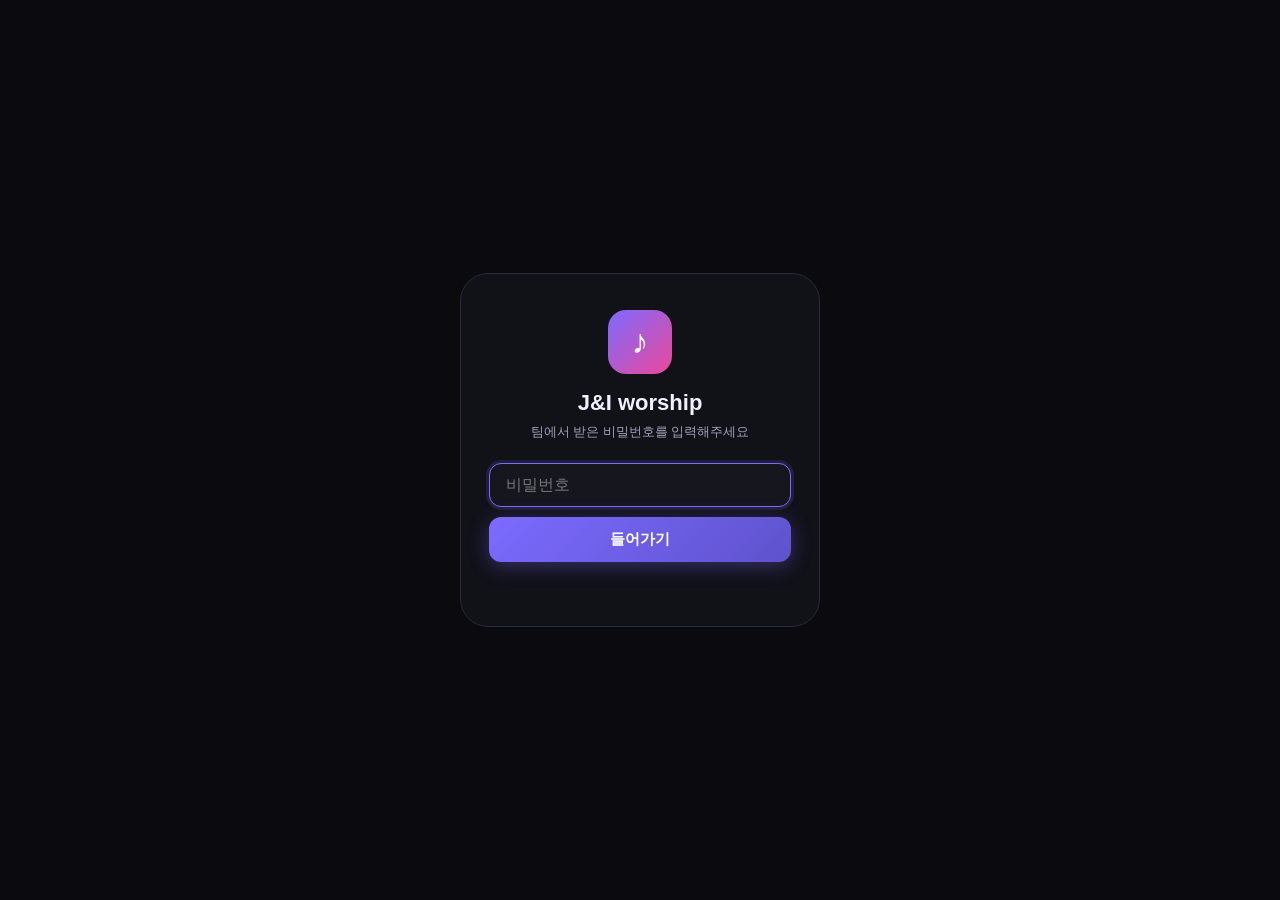
==== docs/login.html @ 2ac0e93d "콘티 확인: 아이패드는 2칸이 기본, 한 줄씩은 악보 그림 없이 🖼 악보 보기 → 창 Co-Authored-By: Claude Opus 5.5 <noreply@anthropic.c" ====
<!DOCTYPE html>
<html lang="ko">
<head>
  <meta charset="UTF-8" />
  <meta name="viewport" content="width=device-width, initial-scale=1.0, viewport-fit=cover" />
  <title>로그인 — J&amp;I worship</title>
  <!-- PWA -->
  <link rel="manifest" href="manifest.webmanifest" />
  <meta name="theme-color" content="#0a0a0f" />
  <script>try{if(localStorage.getItem('jandi.theme')==='light'){document.documentElement.dataset.theme='light';document.querySelector('meta[name=theme-color]')?.setAttribute('content','#ffffff')}}catch(e){}</script>
  <meta name="apple-mobile-web-app-capable" content="yes" />
  <meta name="mobile-web-app-capable" content="yes" />
  <meta name="apple-mobile-web-app-status-bar-style" content="black" />
  <meta name="apple-mobile-web-app-title" content="J&amp;I worship" />
  <meta name="application-name" content="J&amp;I worship" />
  <link rel="apple-touch-icon" href="icons/apple-touch-icon.png?v=2" />
  <link rel="icon" type="image/png" href="icons/icon-192.png?v=2" />
  <link rel="stylesheet" href="css/style.css?v=37" />
</head>
<body class="login-page">
  <main class="login-box">
    <div class="login-logo">♪</div>
    <h1 class="login-title">J&amp;I worship</h1>
    <p class="login-sub" id="loginSub">팀에서 받은 비밀번호를 입력해주세요</p>
    <form id="loginForm" class="login-form" autocomplete="on">
      <input type="text" name="username" value="scoreshift" autocomplete="username" hidden />
      <input type="password" id="loginPassword" class="lib-search-input login-input" placeholder="비밀번호"
             autocomplete="current-password" required autofocus />
      <button type="submit" class="btn-primary login-btn" id="loginBtn">들어가기</button>
      <p class="login-error" id="loginError" role="alert"></p>
    </form>
  </main>

  <script>
    const params = new URLSearchParams(location.search);
    const next = params.get('next') || 'index.html';
    // 같은 사이트 안의 경로로만 돌아간다 (외부 주소로 튕기는 것 방지)
    const safeNext = /^\/(?!\/)/.test(next) || /^[\w.-]+\.html/.test(next) ? next : 'index.html';
    if (params.get('admin')) {
      document.getElementById('loginSub').textContent = '관리자 비밀번호를 입력하면 업로드·수정·삭제를 할 수 있어요';
    }

    document.getElementById('loginForm').addEventListener('submit', async e => {
      e.preventDefault();
      const btn = document.getElementById('loginBtn');
      const err = document.getElementById('loginError');
      err.textContent = '';
      btn.disabled = true;
      try {
        const res = await fetch('/api/login', {
          method: 'POST',
          headers: { 'Content-Type': 'application/json' },
          body: JSON.stringify({ password: document.getElementById('loginPassword').value }),
        });
        const data = await res.json().catch(() => ({}));
        if (!res.ok) throw new Error(data.detail || `오류 (${res.status})`);
        // 들어간 화면에서 "OO님 어서 오세요" 한 번 띄우기
        try { sessionStorage.setItem('jandi.welcome', data.name || (data.role === 'admin' ? '관리자' : '팀원')); } catch (e) {}
        location.replace(safeNext);
      } catch (ex) {
        err.textContent = ex.message;
        document.getElementById('loginPassword').select();
      } finally {
        btn.disabled = false;
      }
    });

    if ('serviceWorker' in navigator) navigator.serviceWorker.register('sw.js').catch(() => {});
  </script>
</body>
</html>
---- docs/css/style.css ----
/* ============================================================
   ScoreShift — AI 악보 조 변환기
   Main Stylesheet
   ============================================================ */

/* ── Variables ── */
:root {
  --bg-primary:    #0a0a0f;
  --bg-secondary:  #111118;
  --bg-card:       #16161f;
  --bg-card-hover: #1e1e2a;
  --border:        #2a2a3a;
  --border-light:  #3a3a50;

  --accent:        #7c6bff;
  --accent-light:  #9d8fff;
  --accent-dim:    rgba(124, 107, 255, 0.15);
  --accent-glow:   rgba(124, 107, 255, 0.4);

  --green:         #22c55e;
  --green-dim:     rgba(34, 197, 94, 0.15);
  --pink:          #ec4899;
  --pink-dim:      rgba(236, 72, 153, 0.15);
  --cyan:          #06b6d4;
  --cyan-dim:      rgba(6, 182, 212, 0.15);
  --amber:         #f59e0b;
  --amber-dim:     rgba(245, 158, 11, 0.15);

  --text-primary:  #f0f0ff;
  --text-secondary:#a0a0b8;
  --text-muted:    #606078;

  --radius-sm:     6px;
  --radius-md:     12px;
  --radius-lg:     20px;
  --radius-xl:     28px;

  --shadow-card:   0 4px 24px rgba(0,0,0,0.4);
  --shadow-glow:   0 0 40px rgba(124,107,255,0.2);

  --transition:    0.2s cubic-bezier(0.4, 0, 0.2, 1);
  --transition-slow: 0.4s cubic-bezier(0.4, 0, 0.2, 1);

  --font-main:     'Inter', sans-serif;
  --font-mono:     'JetBrains Mono', monospace;
}

/* ── Reset ── */
*, *::before, *::after { box-sizing: border-box; margin: 0; padding: 0; }
html { scroll-behavior: smooth; }
body {
  font-family: var(--font-main);
  background: var(--bg-primary);
  color: var(--text-primary);
  min-height: 100vh;
  overflow-x: hidden;
}

/* ── Background Particles ── */
.bg-particles {
  position: fixed; inset: 0;
  pointer-events: none; z-index: 0;
  overflow: hidden;
}
.particle {
  position: absolute;
  border-radius: 50%;
  animation: floatParticle linear infinite;
  opacity: 0;
}
@keyframes floatParticle {
  0%   { opacity: 0; transform: translateY(100vh) scale(0); }
  10%  { opacity: 0.6; }
  90%  { opacity: 0.3; }
  100% { opacity: 0; transform: translateY(-10vh) scale(1.5); }
}

/* ── Header ── */
.header {
  position: fixed; top: 0; left: 0; right: 0;
  z-index: 100;
  background: rgba(10, 10, 15, 0.85);
  backdrop-filter: blur(20px);
  border-bottom: 1px solid var(--border);
  height: 64px;
}
.header-inner {
  max-width: 1200px; margin: 0 auto;
  padding: 0 24px;
  height: 100%;
  display: flex; align-items: center; gap: 32px;
}
.logo {
  display: flex; align-items: center; gap: 8px;
  flex-shrink: 0;
}
.logo-icon {
  font-size: 22px;
  filter: drop-shadow(0 0 8px var(--accent));
}
.logo-text {
  font-size: 18px; font-weight: 700;
  background: linear-gradient(135deg, var(--accent-light), var(--pink));
  -webkit-background-clip: text; background-clip: text;
  -webkit-text-fill-color: transparent;
}
.logo-badge {
  font-size: 10px; font-weight: 700; letter-spacing: 0.08em;
  background: var(--accent);
  color: #fff;
  padding: 2px 7px;
  border-radius: 20px;
  vertical-align: middle;
}
.nav {
  display: flex; align-items: center; gap: 4px;
  margin-left: auto;
}
.nav-link {
  color: var(--text-secondary);
  text-decoration: none;
  font-size: 14px; font-weight: 500;
  padding: 6px 14px; border-radius: var(--radius-sm);
  transition: var(--transition);
}
.nav-link:hover { color: var(--text-primary); background: var(--bg-card); }

.header-status {
  display: flex; align-items: center; gap: 8px;
  font-size: 12px; color: var(--text-muted);
  flex-shrink: 0;
}
.status-dot {
  width: 8px; height: 8px; border-radius: 50%;
  background: var(--amber);
  animation: pulse 2s infinite;
}
.status-dot.online { background: var(--green); }
.status-dot.offline { background: var(--pink); animation: none; }
@keyframes pulse {
  0%, 100% { opacity: 1; transform: scale(1); }
  50% { opacity: 0.5; transform: scale(0.8); }
}

/* ── Hero ── */
.hero {
  min-height: 100vh;
  display: flex; align-items: center; justify-content: center;
  padding: 100px 24px 60px;
  position: relative; z-index: 1;
  gap: 60px;
  max-width: 1200px; margin: 0 auto;
}
.hero-content { flex: 1; max-width: 580px; }
.hero-tag {
  display: inline-flex; align-items: center; gap: 8px;
  font-size: 12px; font-weight: 600; letter-spacing: 0.1em;
  text-transform: uppercase;
  color: var(--accent-light);
  background: var(--accent-dim);
  border: 1px solid var(--accent);
  padding: 6px 14px; border-radius: 20px;
  margin-bottom: 24px;
}
.hero-title {
  font-size: clamp(32px, 5vw, 52px);
  font-weight: 800; line-height: 1.15;
  margin-bottom: 20px;
  letter-spacing: -0.02em;
}
.gradient-text {
  background: linear-gradient(135deg, var(--accent-light) 0%, var(--pink) 50%, var(--cyan) 100%);
  -webkit-background-clip: text; background-clip: text;
  -webkit-text-fill-color: transparent;
}
.hero-subtitle {
  font-size: 16px; color: var(--text-secondary);
  line-height: 1.7; margin-bottom: 32px;
}
.hero-chips {
  display: flex; flex-wrap: wrap; gap: 10px;
  margin-bottom: 36px;
}
.chip {
  font-size: 13px; color: var(--text-secondary);
  background: var(--bg-card);
  border: 1px solid var(--border);
  padding: 7px 14px; border-radius: 20px;
  transition: var(--transition);
}
.chip:hover {
  border-color: var(--accent); color: var(--accent-light);
}
.hero-cta { font-size: 16px; padding: 14px 32px; }

.hero-visual { flex-shrink: 0; }
.hero-card {
  background: var(--bg-card);
  border: 1px solid var(--border);
  border-radius: var(--radius-xl);
  padding: 32px;
  box-shadow: var(--shadow-card), var(--shadow-glow);
  min-width: 320px;
}
.mini-staff { width: 100%; min-height: 120px; }
.hero-card-label {
  text-align: center; margin-top: 16px;
  font-size: 14px; color: var(--text-muted);
  font-family: var(--font-mono);
}

/* ── Main Container ── */
.main-container {
  max-width: 1100px; margin: 0 auto;
  padding: 0 24px 120px;
  position: relative; z-index: 1;
  display: flex; flex-direction: column; gap: 48px;
}

/* ── Section ── */
.section {
  background: var(--bg-secondary);
  border: 1px solid var(--border);
  border-radius: var(--radius-xl);
  padding: 40px;
  transition: var(--transition-slow);
}
.section.hidden { display: none; }

.section-header {
  margin-bottom: 32px;
}
.step-badge {
  font-size: 11px; font-weight: 700; letter-spacing: 0.15em;
  color: var(--accent);
  font-family: var(--font-mono);
  margin-bottom: 8px;
}
.section-title {
  font-size: 26px; font-weight: 700;
  margin-bottom: 8px;
}
.section-desc {
  font-size: 14px; color: var(--text-secondary);
}
.section-footer {
  margin-top: 28px;
  display: flex; justify-content: flex-end;
}
.section-footer.center { justify-content: center; }

/* ── Buttons ── */
.btn-primary {
  display: inline-flex; align-items: center; gap: 8px;
  background: linear-gradient(135deg, var(--accent), #5f52cc);
  color: #fff;
  font-size: 14px; font-weight: 600;
  padding: 12px 24px; border-radius: var(--radius-md);
  border: none; cursor: pointer;
  transition: var(--transition);
  box-shadow: 0 4px 20px rgba(124,107,255,0.35);
}
.btn-primary:hover:not(:disabled) {
  transform: translateY(-2px);
  box-shadow: 0 8px 30px rgba(124,107,255,0.5);
  background: linear-gradient(135deg, var(--accent-light), var(--accent));
}
.btn-primary:disabled {
  opacity: 0.4; cursor: not-allowed;
  box-shadow: none;
}
.btn-primary.btn-large { padding: 16px 36px; font-size: 16px; }

.btn-outline {
  display: inline-flex; align-items: center; gap: 8px;
  background: transparent;
  color: var(--accent-light);
  font-size: 14px; font-weight: 600;
  padding: 12px 24px; border-radius: var(--radius-md);
  border: 1.5px solid var(--accent);
  cursor: pointer;
  transition: var(--transition);
}
.btn-outline:hover {
  background: var(--accent-dim);
  transform: translateY(-1px);
}
.btn-outline.btn-large { padding: 16px 36px; font-size: 16px; }

.btn-sm {
  font-size: 12px; padding: 6px 14px;
  background: rgba(255,255,255,0.15);
  color: #fff; border: 1px solid rgba(255,255,255,0.3);
  border-radius: var(--radius-sm); cursor: pointer;
  backdrop-filter: blur(10px);
  transition: var(--transition);
}
.btn-sm:hover { background: rgba(255,255,255,0.25); }

.btn-icon { font-size: 16px; }

/* ── Upload Area ── */
.upload-area {
  border: 2px dashed var(--border-light);
  border-radius: var(--radius-lg);
  min-height: 240px;
  display: flex; align-items: center; justify-content: center;
  cursor: pointer;
  transition: var(--transition);
  position: relative; overflow: hidden;
  background: var(--bg-card);
}
.upload-area:hover, .upload-area.drag-over {
  border-color: var(--accent);
  background: var(--accent-dim);
  box-shadow: 0 0 0 4px var(--accent-dim) inset;
}
.upload-placeholder {
  display: flex; flex-direction: column; align-items: center; gap: 12px;
  text-align: center; padding: 40px;
}
.upload-icon { font-size: 52px; line-height: 1; }
.upload-main-text { font-size: 16px; font-weight: 600; }
.upload-sub-text { font-size: 13px; color: var(--text-muted); }

.upload-preview {
  width: 100%; height: 100%;
  position: absolute; inset: 0;
}
.upload-preview img {
  width: 100%; height: 100%;
  object-fit: contain;
  padding: 16px;
}
.preview-overlay {
  position: absolute; top: 12px; right: 12px;
}
.upload-preview.hidden { display: none; }

.upload-info {
  margin-top: 16px;
  display: grid; grid-template-columns: repeat(3, 1fr); gap: 12px;
}
.upload-info.hidden { display: none; }
.info-row {
  background: var(--bg-card);
  border: 1px solid var(--border);
  border-radius: var(--radius-md); padding: 12px 16px;
  display: flex; flex-direction: column; gap: 4px;
}
.info-label { font-size: 11px; color: var(--text-muted); text-transform: uppercase; letter-spacing: 0.08em; }
.info-value { font-size: 14px; font-weight: 600; font-family: var(--font-mono); color: var(--accent-light); word-break: break-all; }

/* ── Loading State ── */
.loading-state {
  display: flex; align-items: center; justify-content: center;
  padding: 60px 40px;
}
.loading-animation {
  display: flex; flex-direction: column; align-items: center; gap: 20px;
  text-align: center;
}
.music-note-loader {
  display: flex; gap: 12px; font-size: 28px;
}
.music-note-loader span {
  display: inline-block;
  animation: noteJump 1.2s ease-in-out infinite;
  color: var(--accent);
}
.music-note-loader span:nth-child(2) { animation-delay: 0.15s; }
.music-note-loader span:nth-child(3) { animation-delay: 0.30s; }
.music-note-loader span:nth-child(4) { animation-delay: 0.45s; }
@keyframes noteJump {
  0%, 100% { transform: translateY(0); opacity: 0.4; }
  50% { transform: translateY(-14px); opacity: 1; }
}
.loading-text { font-size: 18px; font-weight: 600; color: var(--text-primary); }
.loading-bar {
  width: 280px; height: 4px;
  background: var(--bg-card); border-radius: 2px; overflow: hidden;
}
.loading-fill {
  height: 100%;
  background: linear-gradient(90deg, var(--accent), var(--pink));
  border-radius: 2px;
  width: 0%;
  transition: width 0.5s ease;
  animation: loadingProgress 3s ease-in-out infinite;
}
@keyframes loadingProgress {
  0% { width: 5%; }
  30% { width: 45%; }
  60% { width: 72%; }
  80% { width: 88%; }
  100% { width: 96%; }
}
.loading-sub { font-size: 13px; color: var(--text-muted); }

/* ── Analysis Result ── */
.analysis-result { display: flex; flex-direction: column; gap: 24px; }
.analysis-result.hidden { display: none; }

/* ── Verification Header ── */
.verify-header {
  margin-bottom: 4px;
}
.verify-title-row {
  display: flex; align-items: center; justify-content: space-between;
  gap: 16px; flex-wrap: wrap;
}
.verify-title {
  font-size: 20px; font-weight: 700;
  color: var(--text-primary);
}
.verify-desc {
  font-size: 13px; color: var(--text-muted); margin-top: 6px;
}
.verify-confidence {
  display: flex; align-items: center; gap: 10px;
}
.confidence-label {
  font-size: 11px; font-weight: 600; color: var(--text-muted);
  text-transform: uppercase; letter-spacing: 0.08em;
}
.confidence-bar {
  width: 100px; height: 8px;
  background: var(--bg-card); border-radius: 4px;
  border: 1px solid var(--border); overflow: hidden;
}
.confidence-fill {
  height: 100%; border-radius: 4px;
  background: linear-gradient(90deg, var(--green), #34d399);
  transition: width 1s ease, background 0.5s ease;
}
.confidence-value {
  font-size: 14px; font-weight: 800; font-family: var(--font-mono);
  color: var(--green); min-width: 36px;
}

/* ── Verification Layout (Image + Summary) ── */
.verify-layout {
  display: grid; grid-template-columns: 1fr 1.4fr; gap: 20px;
}
@media (max-width: 768px) { .verify-layout { grid-template-columns: 1fr; } }

.verify-image-panel {
  background: var(--bg-card);
  border: 1px solid var(--border);
  border-radius: var(--radius-lg);
  overflow: hidden;
}
.verify-image-label {
  padding: 12px 16px;
  font-size: 12px; font-weight: 600; color: var(--text-muted);
  text-transform: uppercase; letter-spacing: 0.08em;
  border-bottom: 1px solid var(--border);
  background: rgba(255,255,255,0.02);
}
.verify-image-wrap {
  padding: 16px; min-height: 200px;
  display: flex; align-items: center; justify-content: center;
  background: rgba(255,255,255,0.02);
}
.verify-image-wrap img {
  max-width: 100%; max-height: 320px;
  object-fit: contain; border-radius: var(--radius-sm);
}
.verify-image-placeholder {
  display: flex; flex-direction: column; align-items: center; gap: 8px;
  color: var(--text-muted); font-size: 14px;
}

.verify-summary-panel {
  display: flex; flex-direction: column;
}
.verify-summary-title {
  font-size: 12px; font-weight: 600; color: var(--text-muted);
  text-transform: uppercase; letter-spacing: 0.08em;
  margin-bottom: 12px;
}
.verify-summary-grid {
  display: grid; grid-template-columns: 1fr 1fr; gap: 10px;
  flex: 1;
}
@media (max-width: 500px) { .verify-summary-grid { grid-template-columns: 1fr; } }

.verify-item {
  background: var(--bg-card);
  border: 1px solid var(--border);
  border-radius: var(--radius-md); padding: 14px 16px;
  display: flex; align-items: flex-start; gap: 12px;
  transition: var(--transition);
}
.verify-item:hover { border-color: var(--border-light); }
.verify-item.primary {
  grid-column: 1 / -1;
  background: linear-gradient(135deg, rgba(124,107,255,0.12), rgba(236,72,153,0.08));
  border-color: var(--accent);
}
.verify-item-icon { font-size: 22px; line-height: 1; flex-shrink: 0; }
.verify-item-body { display: flex; flex-direction: column; gap: 2px; min-width: 0; }
.verify-item-label { font-size: 11px; color: var(--text-muted); text-transform: uppercase; letter-spacing: 0.06em; }
.verify-item-value { font-size: 18px; font-weight: 700; color: var(--text-primary); line-height: 1.2; }
.verify-item-sub { font-size: 11px; color: var(--text-muted); margin-top: 2px; }

/* ── Measure Breakdown Panel ── */
.measure-breakdown-panel {
  background: var(--bg-card);
  border: 1px solid var(--border);
  border-radius: var(--radius-lg);
  overflow: hidden;
}
.measure-breakdown-content {
  padding: 16px 20px;
  display: flex; flex-direction: column; gap: 8px;
  max-height: 400px; overflow-y: auto;
}
.measure-breakdown-content.hidden { display: none; }

.measure-row {
  display: flex; align-items: center; gap: 12px;
  padding: 10px 12px;
  background: var(--bg-secondary);
  border: 1px solid rgba(255,255,255,0.04);
  border-radius: var(--radius-md);
  transition: var(--transition);
}
.measure-row:hover {
  border-color: var(--accent);
  background: var(--accent-dim);
}
.measure-num {
  display: flex; flex-direction: column; align-items: center;
  min-width: 42px; flex-shrink: 0;
}
.measure-num-label {
  font-size: 9px; color: var(--text-muted);
  text-transform: uppercase; letter-spacing: 0.08em;
}
.measure-num-value {
  font-size: 20px; font-weight: 800;
  font-family: var(--font-mono);
  color: var(--accent-light);
}
.measure-notes {
  display: flex; flex-wrap: wrap; gap: 6px;
  flex: 1; min-width: 0;
}
.measure-chip {
  display: flex; flex-direction: column; align-items: center; gap: 1px;
  padding: 6px 10px;
  background: rgba(255,255,255,0.06);
  border: 1px solid var(--border);
  border-radius: var(--radius-sm);
  cursor: default; transition: var(--transition);
  min-width: 48px;
}
.measure-chip:hover {
  border-color: var(--accent);
  background: var(--accent-dim);
  transform: translateY(-1px);
}
.measure-chip.rest {
  opacity: 0.5; font-size: 13px;
  color: var(--text-muted); font-weight: 600;
  padding: 8px 10px;
}
.mc-solfege { font-size: 14px; font-weight: 800; color: var(--pink); line-height: 1; }
.mc-pitch { font-size: 10px; color: var(--text-muted); font-family: var(--font-mono); }
.mc-dur { font-size: 9px; color: var(--cyan); font-family: var(--font-mono); }

.measure-info {
  font-size: 11px; color: var(--text-muted);
  white-space: nowrap; flex-shrink: 0;
  font-family: var(--font-mono);
}

/* ── OMR Panel (오선지 인식) ── */
.omr-panel {
  background: var(--bg-card);
  border: 1px solid var(--border);
  border-radius: var(--radius-lg);
  overflow: hidden;
}
.omr-panel.hidden { display: none; }
.omr-panel .panel-header {
  border-bottom-color: var(--cyan);
}
.omr-badge {
  background: var(--cyan-dim) !important;
  color: var(--cyan) !important;
  border-color: var(--cyan) !important;
}

.omr-content { }
.omr-content.hidden { display: none; }

.omr-layout {
  display: grid; grid-template-columns: 1.2fr 1fr; gap: 0;
}
@media (max-width: 768px) { .omr-layout { grid-template-columns: 1fr; } }

.omr-image-section {
  border-right: 1px solid var(--border);
}
@media (max-width: 768px) {
  .omr-image-section { border-right: none; border-bottom: 1px solid var(--border); }
}
.omr-image-label {
  padding: 10px 16px;
  font-size: 11px; font-weight: 600; color: var(--text-muted);
  text-transform: uppercase; letter-spacing: 0.08em;
  border-bottom: 1px solid var(--border);
  background: rgba(255,255,255,0.02);
}
.omr-image-wrap {
  padding: 12px;
  display: flex; align-items: center; justify-content: center;
  background: #111;
  min-height: 200px;
}
.omr-image-wrap img {
  max-width: 100%; max-height: 400px;
  object-fit: contain; border-radius: var(--radius-sm);
}

.omr-info-section {
  display: flex; flex-direction: column;
}

.omr-stats {
  display: grid; grid-template-columns: 1fr 1fr; gap: 0;
  border-bottom: 1px solid var(--border);
}
.omr-stat {
  display: flex; flex-direction: column; align-items: center;
  padding: 16px 12px; gap: 4px;
  border-right: 1px solid var(--border);
  border-bottom: 1px solid var(--border);
}
.omr-stat:nth-child(2n) { border-right: none; }
.omr-stat:nth-child(n+3) { border-bottom: none; }
.omr-stat-value {
  font-size: 22px; font-weight: 800;
  font-family: var(--font-mono);
  color: var(--cyan);
}
.omr-stat-label {
  font-size: 11px; color: var(--text-muted);
  text-transform: uppercase; letter-spacing: 0.06em;
}

.omr-notes-list {
  padding: 12px 16px;
  max-height: 250px; overflow-y: auto;
  display: flex; flex-direction: column; gap: 8px;
}
.omr-notes-header {
  font-size: 11px; font-weight: 600; color: var(--text-muted);
  text-transform: uppercase; letter-spacing: 0.08em;
  padding-bottom: 6px;
  border-bottom: 1px solid var(--border);
}
.omr-measure-row {
  display: flex; align-items: center; gap: 6px;
  flex-wrap: wrap;
}
.omr-measure-label {
  font-size: 11px; font-weight: 700; color: var(--cyan);
  font-family: var(--font-mono);
  min-width: 50px;
}
.omr-note-chip {
  display: flex; flex-direction: column; align-items: center;
  padding: 4px 8px;
  background: rgba(6, 182, 212, 0.08);
  border: 1px solid rgba(6, 182, 212, 0.3);
  border-radius: var(--radius-sm);
  cursor: default; transition: var(--transition);
  min-width: 40px;
}
.omr-note-chip:hover {
  border-color: var(--cyan);
  background: var(--cyan-dim);
  transform: translateY(-1px);
}
.omr-note-chip strong {
  font-size: 13px; color: var(--pink); line-height: 1;
}
.omr-note-chip small {
  font-size: 9px; color: var(--text-muted);
  font-family: var(--font-mono);
}

/* ── Legacy Result Cards (removed, replaced by verify-layout) ── */
.result-cards {
  display: grid; grid-template-columns: 2fr 1fr 1fr 1fr; gap: 16px;
}
@media (max-width: 768px) { .result-cards { grid-template-columns: 1fr 1fr; } }

.result-card {
  background: var(--bg-card);
  border: 1px solid var(--border);
  border-radius: var(--radius-lg); padding: 20px;
  display: flex; align-items: flex-start; gap: 16px;
  transition: var(--transition);
}
.result-card:hover { border-color: var(--border-light); }
.result-card.primary-card {
  background: linear-gradient(135deg, rgba(124,107,255,0.12), rgba(236,72,153,0.08));
  border-color: var(--accent);
}
.card-icon { font-size: 28px; line-height: 1; flex-shrink: 0; }
.card-label { font-size: 12px; color: var(--text-muted); text-transform: uppercase; letter-spacing: 0.08em; margin-bottom: 6px; }
.card-value { font-size: 22px; font-weight: 700; color: var(--text-primary); line-height: 1; }
.card-sub { font-size: 12px; color: var(--text-muted); margin-top: 4px; }

/* ── Panels ── */
.notes-panel, .score-panel, .ai-panel, .notes-comparison-panel {
  background: var(--bg-card);
  border: 1px solid var(--border);
  border-radius: var(--radius-lg);
  overflow: hidden;
}
.panel-header {
  display: flex; align-items: center; justify-content: space-between;
  padding: 16px 20px;
  border-bottom: 1px solid var(--border);
  background: rgba(255,255,255,0.02);
  cursor: pointer;
}
.panel-header h3 { font-size: 15px; font-weight: 600; }
.panel-badge {
  font-size: 11px; font-weight: 700;
  background: var(--accent-dim); color: var(--accent-light);
  border: 1px solid var(--accent);
  padding: 3px 10px; border-radius: 20px;
}
.panel-toggle { font-size: 12px; color: var(--text-muted); }

.notes-scroll { overflow-x: auto; max-height: 280px; overflow-y: auto; }

.notes-table {
  width: 100%; border-collapse: collapse;
  font-size: 13px;
}
.notes-table thead { position: sticky; top: 0; z-index: 2; background: var(--bg-card); }
.notes-table th {
  padding: 10px 16px; text-align: left;
  font-size: 11px; font-weight: 600; text-transform: uppercase; letter-spacing: 0.08em;
  color: var(--text-muted);
  border-bottom: 1px solid var(--border);
}
.notes-table td {
  padding: 10px 16px;
  border-bottom: 1px solid rgba(255,255,255,0.04);
  font-family: var(--font-mono);
}
.notes-table tbody tr:hover { background: rgba(255,255,255,0.03); }
.note-name { color: var(--accent-light); font-weight: 600; }
.note-duration { color: var(--cyan); }
.note-measure { color: var(--text-muted); }
.note-solfege { color: var(--pink); font-weight: 700; font-size: 14px; }

/* Solfege Panel (계이름) */
.solfege-panel {
  background: var(--bg-card);
  border: 1px solid var(--border);
  border-radius: var(--radius-lg);
  overflow: hidden;
}
.solfege-flow {
  padding: 20px 24px;
  display: flex; flex-wrap: wrap; gap: 8px;
  align-items: center;
}
.solfege-note {
  display: flex; flex-direction: column; align-items: center; gap: 4px;
  padding: 10px 14px;
  background: var(--bg-secondary);
  border: 1px solid var(--border);
  border-radius: var(--radius-md);
  min-width: 56px;
  transition: var(--transition);
}
.solfege-note:hover {
  border-color: var(--accent);
  background: var(--accent-dim);
  transform: translateY(-2px);
}
.solfege-note .solfege-kr {
  font-size: 18px; font-weight: 800;
  color: var(--pink);
}
.solfege-note .solfege-en {
  font-size: 11px; font-weight: 600;
  color: var(--text-muted);
  font-family: var(--font-mono);
}
.solfege-note .solfege-oct {
  font-size: 10px;
  color: var(--text-muted);
  font-family: var(--font-mono);
}
.solfege-note.rest {
  opacity: 0.5;
}
.solfege-note.rest .solfege-kr {
  color: var(--text-muted);
}
.solfege-measure-bar {
  width: 2px; height: 48px;
  background: var(--border-light);
  border-radius: 1px;
  margin: 0 4px;
}

/* Comparison Table */
.comparison-table td:nth-child(2) { color: var(--text-secondary); }
.comparison-table td:nth-child(3) { color: var(--text-muted); text-align: center; font-size: 18px; }
.comparison-table td:nth-child(4) { color: var(--green); font-weight: 600; }

.score-render-area {
  padding: 24px; min-height: 160px;
  background: #fff;
  border-radius: 0 0 var(--radius-lg) var(--radius-lg);
  overflow-x: auto;
}
.score-render-area.large { min-height: 240px; }

/* 계이름 오버레이 라벨 */
.vf-solfege-label {
  display: flex; flex-direction: column; align-items: center; gap: 1px;
  pointer-events: none;
}
.vf-sol-kr {
  font-size: 11px; font-weight: 800;
  color: #ec4899;
  text-shadow: 0 0 3px rgba(255,255,255,0.9);
  white-space: nowrap;
}
.vf-sol-en {
  font-size: 9px; font-weight: 600;
  color: #7c6bff;
  font-family: 'JetBrains Mono', monospace;
  white-space: nowrap;
}

.ai-raw {
  padding: 20px;
  font-family: var(--font-mono); font-size: 13px; line-height: 1.7;
  color: var(--text-secondary);
  max-height: 300px; overflow-y: auto;
  white-space: pre-wrap; word-break: break-word;
}
.ai-raw.hidden { display: none; }

/* ── Transpose Panel ── */
.transpose-panel {
  display: flex; flex-direction: column; gap: 28px;
}

.key-display {
  display: flex; align-items: center; justify-content: center; gap: 24px;
  padding: 32px; background: var(--bg-card);
  border: 1px solid var(--border); border-radius: var(--radius-lg);
}
.key-box {
  text-align: center; min-width: 140px;
  padding: 20px 28px;
  border-radius: var(--radius-md);
}
.key-box.original {
  background: rgba(124,107,255,0.1);
  border: 1px solid var(--accent);
}
.key-box.target {
  background: rgba(34,197,94,0.1);
  border: 1px solid var(--green);
}
.key-label { font-size: 11px; color: var(--text-muted); text-transform: uppercase; letter-spacing: 0.1em; margin-bottom: 8px; }
.key-name { font-size: 28px; font-weight: 800; }
.key-box.original .key-name { color: var(--accent-light); }
.key-box.target .key-name { color: var(--green); }
.key-accidentals { font-size: 18px; margin-top: 6px; color: var(--text-muted); }

.transpose-arrow {
  display: flex; flex-direction: column; align-items: center; gap: 8px;
  flex: 1; max-width: 160px;
}
.arrow-line {
  width: 100%; height: 2px;
  background: linear-gradient(90deg, var(--accent), var(--green));
  border-radius: 1px;
}
.arrow-head { font-size: 24px; color: var(--text-muted); }
.semitone-badge {
  font-size: 12px; font-weight: 700; font-family: var(--font-mono);
  color: var(--amber);
  background: var(--amber-dim);
  border: 1px solid var(--amber);
  padding: 3px 12px; border-radius: 20px;
}

.key-selector-grid {
  display: grid; grid-template-columns: 1fr 1fr; gap: 24px;
}
@media (max-width: 700px) { .key-selector-grid { grid-template-columns: 1fr; } }
.selector-section h4 {
  font-size: 13px; font-weight: 600; color: var(--text-muted);
  text-transform: uppercase; letter-spacing: 0.08em;
  margin-bottom: 12px;
}
.key-buttons {
  display: flex; flex-wrap: wrap; gap: 8px;
}
.key-btn {
  font-size: 13px; font-weight: 600; font-family: var(--font-mono);
  padding: 8px 14px; border-radius: var(--radius-sm);
  border: 1.5px solid var(--border);
  background: var(--bg-card); color: var(--text-secondary);
  cursor: pointer; transition: var(--transition);
}
.key-btn:hover { border-color: var(--border-light); color: var(--text-primary); }
.key-btn.active {
  border-color: var(--accent);
  background: var(--accent-dim); color: var(--accent-light);
}
.key-btn.original-key {
  border-color: var(--accent);
  background: var(--accent-dim); color: var(--accent-light);
  box-shadow: 0 0 0 2px var(--accent-glow);
}

.semitone-slider-section {
  display: flex; flex-direction: column; gap: 12px;
  padding: 24px; background: var(--bg-card);
  border: 1px solid var(--border); border-radius: var(--radius-lg);
}
.slider-label { font-size: 13px; font-weight: 600; color: var(--text-muted); }
.slider-wrapper {
  display: flex; align-items: center; gap: 16px;
}
.slider-min, .slider-max {
  font-size: 12px; color: var(--text-muted); font-family: var(--font-mono);
  flex-shrink: 0;
}

/* Custom Slider */
.slider {
  -webkit-appearance: none; appearance: none;
  flex: 1; height: 6px;
  background: linear-gradient(90deg, var(--accent) 0%, var(--border-light) 50%, var(--green) 100%);
  border-radius: 3px; outline: none; cursor: pointer;
}
.slider::-webkit-slider-thumb {
  -webkit-appearance: none;
  width: 20px; height: 20px; border-radius: 50%;
  background: var(--accent-light);
  border: 3px solid var(--bg-primary);
  box-shadow: 0 0 0 2px var(--accent);
  cursor: pointer; transition: var(--transition);
}
.slider::-webkit-slider-thumb:hover {
  transform: scale(1.2);
  box-shadow: 0 0 0 3px var(--accent), 0 0 20px var(--accent-glow);
}

.slider-value {
  text-align: center; font-size: 20px; font-weight: 700;
  font-family: var(--font-mono); color: var(--accent-light);
}

.transpose-options {
  display: flex; gap: 20px; flex-wrap: wrap;
  padding: 20px; background: var(--bg-card);
  border: 1px solid var(--border); border-radius: var(--radius-lg);
}
.option-row {
  display: flex; align-items: center; gap: 10px;
  cursor: pointer; user-select: none;
}
input[type="checkbox"] {
  width: 18px; height: 18px; cursor: pointer;
  accent-color: var(--accent);
}
.option-label { font-size: 14px; color: var(--text-secondary); }

/* ── Output Section ── */
.comparison-tabs {
  display: flex; gap: 4px;
  background: var(--bg-card); border: 1px solid var(--border);
  border-radius: var(--radius-md); padding: 4px;
  margin-bottom: 24px;
  width: fit-content;
}
.tab-btn {
  font-size: 13px; font-weight: 600;
  padding: 8px 20px; border-radius: var(--radius-sm);
  border: none; background: transparent;
  color: var(--text-muted); cursor: pointer; transition: var(--transition);
}
.tab-btn.active {
  background: var(--accent); color: #fff;
  box-shadow: 0 2px 10px rgba(124,107,255,0.4);
}
.tab-btn:hover:not(.active) { color: var(--text-primary); }

.tab-content { display: flex; flex-direction: column; gap: 16px; }
.tab-content.hidden { display: none; }

.output-score-panel {
  background: var(--bg-card);
  border: 1px solid var(--border);
  border-radius: var(--radius-lg);
  overflow: hidden;
}
.output-panel-header {
  display: flex; align-items: center; gap: 12px;
  padding: 14px 20px;
  border-bottom: 1px solid var(--border);
  font-size: 15px; font-weight: 600;
}
.output-key-badge {
  font-size: 12px; font-weight: 700; font-family: var(--font-mono);
  padding: 3px 12px; border-radius: 20px;
}
.output-key-badge.original {
  background: var(--accent-dim); color: var(--accent-light);
  border: 1px solid var(--accent);
}
.output-key-badge.transposed {
  background: var(--green-dim); color: var(--green);
  border: 1px solid var(--green);
}

.side-by-side-grid {
  display: grid; grid-template-columns: 1fr 1fr; gap: 20px;
}
@media (max-width: 768px) { .side-by-side-grid { grid-template-columns: 1fr; } }

/* ── Download Panel ── */
.download-panel {
  background: var(--bg-card);
  border: 1px solid var(--border);
  border-radius: var(--radius-lg); padding: 28px;
}
.download-panel h3 { font-size: 16px; font-weight: 700; margin-bottom: 20px; }
.download-buttons {
  display: grid; grid-template-columns: repeat(auto-fill, minmax(200px, 1fr)); gap: 12px;
}
.btn-download {
  display: flex; align-items: center; gap: 14px;
  padding: 16px 20px;
  background: var(--bg-secondary);
  border: 1.5px solid var(--border);
  border-radius: var(--radius-md); cursor: pointer;
  transition: var(--transition); text-align: left;
}
.btn-download:hover {
  border-color: var(--accent);
  background: var(--accent-dim);
  transform: translateY(-2px);
  box-shadow: 0 4px 16px rgba(124,107,255,0.2);
}
.dl-icon { font-size: 28px; flex-shrink: 0; }
.dl-text { display: flex; flex-direction: column; gap: 2px; }
.dl-text strong { font-size: 14px; color: var(--text-primary); }
.dl-text small { font-size: 12px; color: var(--text-muted); }

/* ── Toast ── */
.toast-container {
  position: fixed; bottom: 24px; right: 24px;
  z-index: 999;
  display: flex; flex-direction: column; gap: 8px;
}
.toast {
  display: flex; align-items: center; gap: 12px;
  padding: 14px 20px;
  background: var(--bg-card);
  border: 1px solid var(--border);
  border-radius: var(--radius-md);
  box-shadow: var(--shadow-card);
  font-size: 14px;
  animation: slideInToast 0.3s ease;
  min-width: 280px; max-width: 380px;
}
.toast.success { border-left: 3px solid var(--green); }
.toast.error   { border-left: 3px solid var(--pink); }
.toast.info    { border-left: 3px solid var(--cyan); }
.toast.warning { border-left: 3px solid var(--amber); }
.toast-icon { font-size: 18px; flex-shrink: 0; }
.toast-msg { flex: 1; line-height: 1.4; }
.toast-close {
  color: var(--text-muted); cursor: pointer; flex-shrink: 0;
  background: none; border: none; font-size: 18px; padding: 0; line-height: 1;
}
@keyframes slideInToast {
  from { transform: translateX(120%); opacity: 0; }
  to   { transform: translateX(0); opacity: 1; }
}

/* ── Footer ── */
.footer {
  background: var(--bg-secondary);
  border-top: 1px solid var(--border);
  padding: 24px;
  position: relative; z-index: 1;
}
.footer-inner {
  max-width: 1200px; margin: 0 auto;
  display: flex; align-items: center; justify-content: space-between;
  gap: 20px; flex-wrap: wrap;
  font-size: 13px; color: var(--text-muted);
}
.footer-logo {
  font-weight: 700;
  background: linear-gradient(135deg, var(--accent-light), var(--pink));
  -webkit-background-clip: text; background-clip: text;
  -webkit-text-fill-color: transparent;
}

/* ── Scrollbar ── */
::-webkit-scrollbar { width: 6px; height: 6px; }
::-webkit-scrollbar-track { background: var(--bg-card); border-radius: 3px; }
::-webkit-scrollbar-thumb { background: var(--border-light); border-radius: 3px; }
::-webkit-scrollbar-thumb:hover { background: var(--accent); }

/* ── Utilities ── */
.hidden { display: none !important; }
.text-accent  { color: var(--accent-light); }
.text-green   { color: var(--green); }
.text-pink    { color: var(--pink); }
.text-muted   { color: var(--text-muted); }

/* ── Responsive ── */
@media (max-width: 960px) {
  .hero { flex-direction: column; text-align: center; min-height: auto; padding: 100px 24px 40px; }
  .hero-chips { justify-content: center; }
  .hero-visual { width: 100%; }
  .hero-card { min-width: auto; }
  .nav { display: none; }
  .result-cards { grid-template-columns: 1fr 1fr; }
  .section { padding: 28px 20px; }
}
@media (max-width: 600px) {
  .result-cards { grid-template-columns: 1fr; }
  .upload-info { grid-template-columns: 1fr; }
  .key-display { flex-direction: column; }
  .transpose-arrow { flex-direction: row; }
}

/* 라이브러리/조변환 페이지 이동 링크는 아이패드(세로 모드 포함)에서도 항상 보여야 함 */
@media (max-width: 960px) {
  .nav { display: flex !important; gap: 2px; }
  .nav-link { font-size: 12px; padding: 6px 10px; white-space: nowrap; }
}

/* ============================================================
   악보 라이브러리 (홈)
   ============================================================ */
.nav-link.active {
  color: var(--text-primary);
  background: var(--accent-dim);
  border: 1px solid var(--accent);
}

.lib-container { padding-top: 100px; gap: 32px; }

.lib-hero { text-align: center; padding: 0 0 8px; }
.lib-hero-title {
  font-size: clamp(26px, 4vw, 38px);
  font-weight: 800; letter-spacing: -0.02em;
  margin-bottom: 8px;
}
.lib-hero-sub { color: var(--text-secondary); font-size: 14px; margin-bottom: 28px; }

.lib-toolbar {
  display: flex; align-items: center; gap: 12px;
  flex-wrap: wrap; justify-content: center;
  margin-bottom: 24px;
}
.lib-search-wrap {
  position: relative;
  flex: 1 1 320px; max-width: 440px;
}
.lib-search-icon {
  position: absolute; left: 14px; top: 50%; transform: translateY(-50%);
  font-size: 14px; opacity: 0.6; pointer-events: none;
}
.lib-search-input {
  width: 100%;
  background: var(--bg-card);
  border: 1px solid var(--border);
  border-radius: var(--radius-md);
  padding: 12px 16px 12px 38px;
  font-size: 14px; color: var(--text-primary);
  font-family: var(--font-main);
  transition: var(--transition);
}
.lib-search-input:focus {
  outline: none; border-color: var(--accent);
  box-shadow: 0 0 0 3px var(--accent-dim);
}

.lib-chord-filter {
  display: flex; align-items: baseline; gap: 12px; flex-wrap: wrap;
  justify-content: center;
  padding: 16px;
  background: var(--bg-secondary);
  border: 1px solid var(--border);
  border-radius: var(--radius-lg);
}
.lib-chord-filter-label {
  font-size: 12px; font-weight: 700; letter-spacing: 0.06em;
  color: var(--text-muted); text-transform: uppercase;
  flex-shrink: 0;
}
.lib-chord-chips { display: flex; flex-wrap: wrap; gap: 8px; justify-content: center; }
.lib-chord-empty { font-size: 13px; color: var(--text-muted); }
.lib-chord-chip {
  font-size: 13px; font-weight: 600;
  background: var(--bg-card);
  border: 1px solid var(--border);
  color: var(--text-secondary);
  padding: 6px 14px; border-radius: 20px;
  cursor: pointer; transition: var(--transition);
  font-family: var(--font-mono);
}
.lib-chord-chip:hover { border-color: var(--accent-light); color: var(--text-primary); }
.lib-chord-chip.active {
  background: var(--accent); border-color: var(--accent); color: #fff;
}

.lib-upload-progress {
  display: flex; align-items: center; gap: 16px;
  background: var(--bg-secondary);
  border: 1px solid var(--accent);
  border-radius: var(--radius-lg);
  padding: 18px 22px;
}
.lib-upload-progress.hidden { display: none; }
.lib-upload-spinner {
  width: 28px; height: 28px; flex-shrink: 0;
  border: 3px solid var(--border);
  border-top-color: var(--accent);
  border-radius: 50%;
  animation: spin 0.8s linear infinite;
}
@keyframes spin { to { transform: rotate(360deg); } }
.lib-upload-progress-title { font-weight: 700; margin-bottom: 2px; }
.lib-upload-progress-sub { font-size: 12px; color: var(--text-muted); }
.lib-upload-progress > div:last-child { flex: 1; min-width: 0; }
.lib-upload-list { list-style: none; margin: 10px 0 0; padding: 0; max-height: 220px; overflow-y: auto; font-size: 13px; }
.lib-upload-list:empty { display: none; }
.lib-upload-list li { display: flex; gap: 8px; align-items: baseline; padding: 4px 0; border-top: 1px solid var(--border); }
.lib-upload-list .up-name { flex: 1; min-width: 0; overflow: hidden; text-overflow: ellipsis; white-space: nowrap; }
.lib-upload-list .up-note { flex-shrink: 0; font-size: 12px; color: var(--text-muted); max-width: 45%; overflow: hidden; text-overflow: ellipsis; white-space: nowrap; }
.lib-upload-list .up-work .up-name { font-weight: 700; }
.lib-upload-list .up-fail .up-note { color: #ff6b6b; }

/* 늘 보이는 업로드 상자 (끌어다 놓기 / 눌러서 선택) */
.lib-dropbox {
  display: flex; align-items: center; gap: 14px;
  padding: 18px 22px; cursor: pointer;
  border: 2px dashed var(--border); border-radius: var(--radius-lg);
  background: var(--bg-secondary);
  transition: border-color .15s, background .15s;
}
.lib-dropbox:hover, .lib-dropbox.drag-over { border-color: var(--accent); background: rgba(124,107,255,0.08); }
.lib-dropbox-icon { font-size: 28px; flex-shrink: 0; }
.lib-dropbox-text { display: flex; flex-direction: column; gap: 3px; font-size: 15px; }
.lib-dropbox-sub { font-size: 12px; color: var(--text-muted); }

.lib-grid-section { display: flex; flex-direction: column; gap: 16px; }
.lib-grid-header { display: flex; justify-content: flex-end; }
.lib-grid-count { font-size: 13px; color: var(--text-muted); font-family: var(--font-mono); }

.lib-grid {
  display: grid;
  grid-template-columns: repeat(auto-fill, minmax(200px, 1fr));
  gap: 20px;
}

.lib-card {
  background: var(--bg-secondary);
  border: 1px solid var(--border);
  border-radius: var(--radius-lg);
  overflow: hidden;
  transition: var(--transition);
  display: flex; flex-direction: column;
  position: relative;
}
.lib-card:hover { border-color: var(--border-light); transform: translateY(-2px); box-shadow: var(--shadow-card); }

.lib-card-thumb {
  position: relative;
  aspect-ratio: 3 / 4;
  background: var(--bg-card);
  cursor: pointer;
  overflow: hidden;
}
.lib-card-thumb img { width: 100%; height: 100%; object-fit: cover; display: block; }
.lib-card-thumb.lib-thumb-fallback::before {
  content: "🎼";
  position: absolute; inset: 0;
  display: flex; align-items: center; justify-content: center;
  font-size: 48px; opacity: 0.3;
}
.lib-card-pages {
  position: absolute; bottom: 8px; right: 8px;
  background: rgba(10,10,15,0.75);
  color: #fff; font-size: 11px; font-family: var(--font-mono);
  padding: 2px 8px; border-radius: 10px;
}

.lib-card-body { padding: 14px 14px 10px; flex: 1; }
.lib-card-title {
  font-size: 14px; font-weight: 700;
  margin-bottom: 8px; cursor: pointer;
  display: -webkit-box; -webkit-line-clamp: 2; -webkit-box-orient: vertical;
  overflow: hidden;
}
.lib-card-title:hover { color: var(--accent-light); }
.lib-card-chords { display: flex; flex-wrap: wrap; gap: 6px; }
.lib-card-chord {
  font-size: 11px; font-family: var(--font-mono); font-weight: 600;
  background: var(--accent-dim); color: var(--accent-light);
  padding: 2px 8px; border-radius: 10px;
}
.lib-card-nochords { font-size: 11px; color: var(--text-muted); }

.lib-card-actions {
  display: flex; gap: 6px;
  padding: 0 14px 14px;
}
.lib-card-action-btn {
  background: var(--bg-card);
  border: 1px solid var(--border);
  border-radius: var(--radius-sm);
  padding: 6px 10px; font-size: 13px; cursor: pointer;
  transition: var(--transition);
}
.lib-card-action-btn:hover { border-color: var(--accent-light); }

.lib-card-editing { grid-column: span 1; }
.lib-card-edit-body { padding: 16px; display: flex; flex-direction: column; gap: 10px; }
.lib-edit-title-input {
  background: var(--bg-card); border: 1px solid var(--border);
  border-radius: var(--radius-sm); padding: 8px 10px;
  color: var(--text-primary); font-size: 13px; font-weight: 600;
}
.lib-edit-chords { display: flex; flex-wrap: wrap; gap: 6px; }
.lib-chord-editable {
  display: inline-flex; align-items: center; gap: 4px;
  font-size: 11px; font-family: var(--font-mono);
  background: var(--accent-dim); color: var(--accent-light);
  padding: 2px 4px 2px 8px; border-radius: 10px;
}
.lib-chord-editable button {
  background: none; border: none; color: inherit;
  cursor: pointer; font-size: 13px; line-height: 1; padding: 2px;
}
.lib-edit-add-chord { display: flex; gap: 6px; }
.lib-edit-add-chord input {
  flex: 1; background: var(--bg-card); border: 1px solid var(--border);
  border-radius: var(--radius-sm); padding: 6px 10px;
  color: var(--text-primary); font-size: 12px;
}
.lib-edit-actions { display: flex; justify-content: flex-end; gap: 8px; margin-top: 4px; }

.lib-empty, .lib-offline {
  text-align: center; padding: 60px 24px;
  background: var(--bg-secondary);
  border: 1px dashed var(--border-light);
  border-radius: var(--radius-lg);
}
.lib-empty.hidden, .lib-offline.hidden { display: none; }
.lib-empty-icon { font-size: 40px; display: block; margin-bottom: 12px; opacity: 0.6; }
.lib-empty-title { font-weight: 700; margin-bottom: 6px; }
.lib-empty-sub { font-size: 13px; color: var(--text-muted); line-height: 1.6; }
.lib-offline code {
  font-family: var(--font-mono); font-size: 12px;
  background: var(--bg-card); padding: 2px 6px; border-radius: 4px;
}

/* ============================================================
   악보 뷰어 (PDF + 필기)
   ============================================================ */
.viewer-body {
  display: flex; flex-direction: column;
  height: 100vh; overflow: hidden;
}

.viewer-header {
  display: flex; align-items: center; gap: 12px;
  padding: 10px 16px;
  background: var(--bg-secondary);
  border-bottom: 1px solid var(--border);
  flex-shrink: 0;
}
.viewer-back-btn {
  font-size: 20px; color: var(--text-secondary); text-decoration: none;
  padding: 4px 8px; border-radius: var(--radius-sm);
}
.viewer-back-btn:hover { background: var(--bg-card); color: var(--text-primary); }
.viewer-title {
  flex: 1; font-weight: 700; font-size: 15px;
  overflow: hidden; text-overflow: ellipsis; white-space: nowrap;
}
.viewer-header-actions { display: flex; gap: 8px; flex-shrink: 0; }

.viewer-toolbar {
  display: flex; align-items: center; gap: 16px;
  flex-wrap: wrap;
  padding: 8px 16px;
  background: var(--bg-primary);
  border-bottom: 1px solid var(--border);
  flex-shrink: 0;
}
.viewer-toolbar-group { display: flex; align-items: center; gap: 6px; }
.viewer-toolbar-zoom { margin-left: auto; }

.viewer-tool-btn {
  width: 34px; height: 34px;
  display: flex; align-items: center; justify-content: center;
  background: var(--bg-card);
  border: 1px solid var(--border);
  border-radius: var(--radius-sm);
  font-size: 15px; cursor: pointer;
  transition: var(--transition);
}
.viewer-tool-btn:hover { border-color: var(--border-light); }
.viewer-tool-btn.active { border-color: var(--accent); background: var(--accent-dim); }
.viewer-tool-btn:disabled { opacity: 0.35; cursor: not-allowed; }

.viewer-color-swatch {
  width: 22px; height: 22px; border-radius: 50%;
  border: 2px solid var(--border);
  cursor: pointer; transition: var(--transition);
  padding: 0;
}
.viewer-color-swatch.active { border-color: var(--text-primary); box-shadow: 0 0 0 2px var(--accent); }

.viewer-width-btn {
  width: 30px; height: 30px;
  display: flex; align-items: center; justify-content: center;
  background: var(--bg-card);
  border: 1px solid var(--border);
  border-radius: var(--radius-sm);
  font-size: 12px; cursor: pointer;
  color: var(--text-secondary);
}
.viewer-width-btn.active { border-color: var(--accent); color: var(--accent-light); }

.viewer-canvas-scroll {
  flex: 1;
  overflow: auto;
  display: flex; justify-content: center;
  background: #050508;
  padding: 12px;
}
.viewer-page-stack { position: relative; height: fit-content; margin: 0 auto; }
#pdfCanvas { display: block; background: #fff; box-shadow: var(--shadow-card); }
#inkCanvas { position: absolute; inset: 0; }

.viewer-page-nav {
  display: flex; align-items: center; justify-content: center; gap: 16px;
  padding: 10px 16px;
  background: var(--bg-secondary);
  border-top: 1px solid var(--border);
  flex-shrink: 0;
}
.viewer-page-indicator { font-family: var(--font-mono); font-size: 13px; color: var(--text-secondary); min-width: 70px; text-align: center; }

/* ============================================================
   찬양 악보 라이브러리 — 곡 찾기 / 콘티 목록 / 새 콘티 트레이
   ============================================================ */
.lib-drop-hint { font-size: 12px; color: var(--text-muted); margin-top: -12px; }
a.btn-sm { text-decoration: none; display: inline-flex; align-items: center; }
.btn-sm:disabled { opacity: 0.35; cursor: default; }
.btn-compact { padding: 8px 16px; font-size: 13px; }
.btn-link {
  background: none; border: none; padding: 0 4px;
  color: var(--accent-light); font-size: 12px; cursor: pointer;
  text-decoration: underline; text-underline-offset: 2px;
}
.btn-link:disabled { color: var(--text-muted); cursor: default; }

/* 탭 */
.lib-tabs {
  display: flex; gap: 4px; justify-content: center;
  border-bottom: 1px solid var(--border);
  margin-bottom: -16px;
}
.lib-tab {
  background: none; border: none; cursor: pointer;
  padding: 12px 20px; font-size: 15px; font-weight: 600;
  color: var(--text-secondary); font-family: var(--font-main);
  border-bottom: 2px solid transparent; margin-bottom: -1px;
  transition: var(--transition);
}
.lib-tab:hover { color: var(--text-primary); }
.lib-tab.active { color: var(--text-primary); border-bottom-color: var(--accent); }
.lib-tab-count { font-size: 12px; color: var(--text-muted); font-family: var(--font-mono); }

/* 필터 */
.lib-filter-row { display: flex; align-items: center; gap: 12px; flex-wrap: wrap; }
.lib-filter-row .lib-chord-chips { justify-content: flex-start; }
.lib-key-chip { font-weight: 700; }
.lib-chip-count { font-size: 10px; opacity: 0.6; font-weight: 400; margin-left: 2px; }
.lib-chord-details summary {
  cursor: pointer; font-size: 13px; color: var(--text-secondary);
  margin-bottom: 10px; user-select: none;
}
.lib-chord-details .lib-chord-chips { justify-content: flex-start; }
.lib-grid-header { justify-content: flex-start; }

/* 곡 카드 */
.lib-song-grid { grid-template-columns: repeat(auto-fill, minmax(220px, 1fr)); }
.song-thumb { aspect-ratio: 1 / 1.3; background: #fff; }
.song-thumb img { object-fit: cover; object-position: top; }
.song-key-badge {
  position: absolute; top: 8px; left: 8px;
  min-width: 34px; height: 34px; padding: 0 8px;
  display: inline-flex; align-items: center; justify-content: center;
  background: var(--accent); color: #fff;
  font-weight: 800; font-size: 15px; font-family: var(--font-mono);
  border-radius: 10px; box-shadow: 0 2px 10px rgba(0,0,0,0.35);
}
.song-key-badge.static { position: static; flex-shrink: 0; }
.song-meta { font-size: 12px; color: var(--text-muted); margin-bottom: 6px; }
.song-card-actions { padding: 0 14px 14px; }
.song-add-btn {
  width: 100%; padding: 8px 12px;
  background: var(--accent-dim); color: var(--accent-light);
  border: 1px solid var(--accent); border-radius: var(--radius-sm);
  font-size: 13px; font-weight: 600; cursor: pointer;
  font-family: var(--font-main); transition: var(--transition);
  white-space: nowrap;
}
.song-add-btn:hover { background: var(--accent); color: #fff; }
.song-add-btn.on { background: var(--green-dim); border-color: var(--green); color: var(--green); }
.song-version-actions .song-add-btn, .conti-song-head .song-add-btn { width: auto; }

/* 모달 */
body.modal-open { overflow: hidden; }
.lib-modal {
  position: fixed; inset: 0; z-index: 300;
  background: rgba(5,5,10,0.8); backdrop-filter: blur(6px);
  display: flex; justify-content: center; align-items: flex-start;
  overflow-y: auto; padding: 40px 16px;
}
.lib-modal-box {
  position: relative; width: 100%; max-width: 980px;
  background: var(--bg-secondary); border: 1px solid var(--border);
  border-radius: var(--radius-lg); padding: 28px;
}
.lib-modal-close {
  position: absolute; top: 14px; right: 16px;
  background: none; border: none; color: var(--text-secondary);
  font-size: 28px; cursor: pointer; line-height: 1;
}
.lib-modal-title { font-size: 22px; font-weight: 800; margin-bottom: 4px; padding-right: 32px; }
.lib-modal-sub { font-size: 13px; color: var(--text-muted); margin-bottom: 20px; line-height: 1.6; }

.song-version { border-top: 1px solid var(--border); padding: 18px 0; }
.song-version-head { display: flex; align-items: center; gap: 12px; flex-wrap: wrap; margin-bottom: 12px; }
.song-version-info { flex: 1; min-width: 180px; display: flex; flex-direction: column; gap: 2px; }
.song-version-info span { font-size: 12px; color: var(--text-muted); }
.song-version-actions { display: flex; gap: 6px; flex-wrap: wrap; }
.song-edit { display: flex; gap: 8px; flex-wrap: wrap; margin-bottom: 12px; }
.song-edit.hidden { display: none; }
.song-edit .lib-edit-title-input { flex: 1; min-width: 160px; }
.song-key-input { max-width: 110px; flex: 0 0 110px !important; min-width: 80px !important; }

.song-pages { display: grid; grid-template-columns: repeat(auto-fit, minmax(280px, 1fr)); gap: 12px; }
.song-pages.small { grid-template-columns: repeat(auto-fill, minmax(150px, 1fr)); }
.song-page { margin: 0; background: #fff; border-radius: var(--radius-sm); overflow: hidden; position: relative; min-height: 80px; }
.song-page img { width: 100%; display: block; }
.song-page figcaption {
  font-size: 11px; color: var(--text-secondary); background: var(--bg-card);
  padding: 4px 8px; display: flex; justify-content: space-between; align-items: center; gap: 4px;
}

/* 콘티 목록 */
.lib-conti-list { display: flex; flex-direction: column; gap: 12px; }
.conti-row {
  display: flex; gap: 16px; align-items: flex-start;
  background: var(--bg-secondary); border: 1px solid var(--border);
  border-radius: var(--radius-md); padding: 14px;
}
.conti-thumb { width: 72px; flex-shrink: 0; border-radius: var(--radius-sm); background: #fff; }
.conti-thumb img { object-position: top; }
.conti-info { flex: 1; min-width: 0; }
.conti-title { font-weight: 700; margin-bottom: 4px; cursor: pointer; overflow-wrap: anywhere; }
.conti-title:hover { color: var(--accent-light); }
.conti-songs { display: flex; flex-wrap: wrap; gap: 6px; }
.conti-song-chip {
  font-size: 12px; padding: 3px 10px; border-radius: 12px;
  background: var(--bg-card); border: 1px solid var(--border); color: var(--text-secondary);
}
.conti-song-chip b { color: var(--accent-light); font-family: var(--font-mono); }
.conti-actions { display: flex; flex-direction: column; gap: 6px; flex-shrink: 0; }

/* 콘티 상세 (곡 보정) */
.conti-edit-head { display: flex; gap: 8px; flex-wrap: wrap; margin-bottom: 8px; padding-right: 32px; }
.conti-title-input { flex: 1; min-width: 200px; font-weight: 700; }
.conti-song { border-top: 1px solid var(--border); padding: 14px 0; }
.conti-song.suspicious .conti-song-head { opacity: 0.85; }
.conti-song.orphan { opacity: 0.6; }
.conti-song-head { display: flex; align-items: center; gap: 6px; flex-wrap: wrap; margin-bottom: 10px; }
.conti-song-head .lib-edit-title-input { flex: 1; min-width: 160px; }
.conti-song-no {
  width: 26px; height: 26px; border-radius: 50%;
  background: var(--accent-dim); color: var(--accent-light);
  display: inline-flex; align-items: center; justify-content: center;
  font-size: 12px; font-weight: 700; flex-shrink: 0;
}
.conti-hint { font-size: 12px; color: var(--amber); margin: -4px 0 10px; }

/* 새 콘티 트레이 */
body.has-setlist .footer { padding-bottom: 80px; }
.setlist-tray {
  position: fixed; left: 50%; bottom: 16px; transform: translateX(-50%);
  width: min(560px, calc(100% - 32px)); z-index: 200;
  background: var(--bg-card); border: 1px solid var(--accent);
  border-radius: var(--radius-lg); box-shadow: 0 10px 40px rgba(0,0,0,0.6);
  overflow: hidden;
}
.setlist-tray-bar {
  width: 100%; display: flex; align-items: center; gap: 12px;
  padding: 14px 18px; background: none; border: none; cursor: pointer;
  color: var(--text-primary); font-size: 14px; font-family: var(--font-main); text-align: left;
}
.setlist-tray-keys {
  flex: 1; min-width: 0; font-family: var(--font-mono); font-size: 12px; color: var(--accent-light);
  white-space: nowrap; overflow: hidden; text-overflow: ellipsis;
}
.setlist-tray-toggle { color: var(--text-muted); font-size: 12px; }
.setlist-panel { border-top: 1px solid var(--border); padding: 12px 14px 14px; }
.setlist-items { list-style: none; max-height: 45vh; overflow-y: auto; display: flex; flex-direction: column; gap: 6px; margin-bottom: 12px; }
.setlist-item {
  display: flex; align-items: center; gap: 10px;
  background: var(--bg-secondary); border: 1px solid var(--border);
  border-radius: var(--radius-sm); padding: 6px 8px; cursor: grab;
}
.setlist-item.dragging { opacity: 0.4; }
.setlist-no { width: 18px; text-align: center; font-size: 12px; color: var(--text-muted); font-family: var(--font-mono); }
.setlist-thumb { width: 34px; height: 44px; background: #fff; border-radius: 3px; overflow: hidden; flex-shrink: 0; }
.setlist-thumb img { width: 100%; height: 100%; object-fit: cover; object-position: top; }
.setlist-info { flex: 1; min-width: 0; display: flex; flex-direction: column; }
.setlist-info strong { font-size: 13px; white-space: nowrap; overflow: hidden; text-overflow: ellipsis; }
.setlist-info span { font-size: 11px; color: var(--text-muted); }
.setlist-info b { color: var(--accent-light); font-family: var(--font-mono); }
.setlist-item-actions { display: flex; gap: 4px; }
.setlist-item-actions .btn-sm { padding: 4px 9px; }
.setlist-export { display: flex; flex-direction: column; gap: 8px; }
.setlist-check { font-size: 12px; color: var(--text-secondary); display: flex; gap: 6px; align-items: center; }
.setlist-export-actions { display: flex; flex-wrap: wrap; justify-content: space-between; gap: 8px; }

/* 드래그 앤 드롭 */
.lib-dropzone {
  position: fixed; inset: 0; z-index: 400; pointer-events: none;
  background: rgba(124,107,255,0.15); border: 3px dashed var(--accent);
  display: flex; align-items: center; justify-content: center;
}
.lib-dropzone-inner {
  background: var(--bg-card); padding: 20px 32px; border-radius: var(--radius-lg);
  font-size: 18px; font-weight: 700;
}

@media (max-width: 640px) {
  .conti-row { flex-wrap: wrap; }
  .conti-actions { flex-direction: row; flex-wrap: wrap; width: 100%; }
  .lib-modal { padding: 12px 8px; }
  .lib-modal-box { padding: 20px 14px; }
  .lib-song-grid { grid-template-columns: repeat(2, 1fr); gap: 12px; }
  .song-add-btn { font-size: 12px; padding: 7px 6px; }
}

/* ============================================================
   로그인 / 계정 / 홈 화면에 추가 / 보기 전용 모드
   ============================================================ */
body.read-only .admin-only { display: none !important; }

.login-page {
  display: flex; align-items: center; justify-content: center;
  min-height: 100vh; min-height: 100dvh; padding: 24px;
}
.login-box {
  width: 100%; max-width: 360px; text-align: center;
  background: var(--bg-secondary); border: 1px solid var(--border);
  border-radius: var(--radius-xl); padding: 36px 28px;
}
.login-logo {
  width: 64px; height: 64px; margin: 0 auto 16px;
  border-radius: 18px; font-size: 34px; color: #fff;
  display: flex; align-items: center; justify-content: center;
  background: linear-gradient(135deg, var(--accent), var(--pink));
}
.login-title { font-size: 22px; font-weight: 800; margin-bottom: 6px; }
.login-sub { font-size: 13px; color: var(--text-secondary); margin-bottom: 22px; line-height: 1.5; }
.login-form { display: flex; flex-direction: column; gap: 10px; }
.login-input { padding-left: 16px; font-size: 16px; /* 16px 미만이면 iOS가 확대함 */ }
.login-btn { justify-content: center; padding: 13px; font-size: 15px; }
.login-error { min-height: 18px; font-size: 13px; color: var(--pink); }

.header-account { display: flex; align-items: center; gap: 6px; flex-shrink: 0; }
.header-account-btn {
  background: var(--bg-card); border: 1px solid var(--border);
  color: var(--text-secondary); font-size: 12px; font-family: var(--font-main);
  padding: 6px 10px; border-radius: var(--radius-sm); cursor: pointer;
  text-decoration: none; white-space: nowrap;
}
.header-account-btn:hover { color: var(--text-primary); border-color: var(--border-light); }
.header-account-btn.hidden { display: none; }
.header-account-role {
  font-size: 11px; color: var(--amber); background: var(--amber-dim);
  padding: 3px 8px; border-radius: 10px;
}

.install-guide {
  position: fixed; inset: 0; z-index: 500;
  background: rgba(5,5,10,0.8); backdrop-filter: blur(4px);
  display: flex; align-items: flex-end; justify-content: center; padding: 16px;
}
.install-guide-box {
  width: 100%; max-width: 420px;
  background: var(--bg-secondary); border: 1px solid var(--border);
  border-radius: var(--radius-lg); padding: 24px;
  margin-bottom: env(safe-area-inset-bottom);
}
.install-guide-box h3 { margin-bottom: 14px; }
.install-guide-box ol { padding-left: 20px; display: flex; flex-direction: column; gap: 8px; font-size: 14px; line-height: 1.5; }
.install-guide-box p { font-size: 13px; color: var(--text-secondary); margin: 14px 0 16px; line-height: 1.5; }
.install-guide-box .btn-primary { width: 100%; justify-content: center; }
.install-icon {
  display: inline-block; padding: 0 6px; border-radius: 6px;
  background: var(--bg-card); border: 1px solid var(--border);
}
.conti-song-title { flex: 1; min-width: 0; }

/* 홈 화면 앱(standalone)에서 아이폰 노치/홈 바 영역 피하기 */
@media (display-mode: standalone) {
  .header { padding-top: env(safe-area-inset-top); height: calc(64px + env(safe-area-inset-top)); }
  .setlist-tray { bottom: calc(16px + env(safe-area-inset-bottom)); }
}
@media (max-width: 640px) {
  .header-account-btn { padding: 5px 8px; font-size: 11px; }
  .header-inner { gap: 10px; padding: 0 12px; }
  .header-status { display: none; }
}
a.logo { text-decoration: none; color: inherit; }
@media (max-width: 640px) { .logo-text { font-size: 15px; } }

/* 곡 화면 — 이 곡이 들어간 콘티 목록 */
.song-section-title { font-size: 15px; font-weight: 700; margin: 8px 0 12px; }
.song-section-title span { font-size: 12px; color: var(--text-muted); font-family: var(--font-mono); margin-left: 4px; }
.song-contis { margin-bottom: 20px; display: flex; flex-direction: column; gap: 10px; }
.song-contis .song-section-title { margin-bottom: 2px; }
.song-conti-row {
  background: var(--bg-card); border: 1px solid var(--border);
  border-radius: var(--radius-md); padding: 12px 14px;
  display: flex; flex-direction: column; gap: 10px;
}
.song-conti-head { display: flex; align-items: center; gap: 10px; flex-wrap: wrap; }
.song-conti-name {
  background: none; border: none; padding: 0; cursor: pointer; text-align: left;
  color: var(--text-primary); font-size: 14px; font-weight: 700; font-family: var(--font-main);
  display: flex; align-items: center; gap: 8px; flex: 1; min-width: 160px;
}
.song-conti-name:hover span:last-child { color: var(--accent-light); text-decoration: underline; }
.song-conti-date {
  font-family: var(--font-mono); font-size: 12px; font-weight: 500;
  color: var(--accent-light); background: var(--accent-dim);
  padding: 2px 8px; border-radius: 8px; flex-shrink: 0;
}
.song-conti-key { font-size: 12px; color: var(--text-secondary); }
.song-conti-key b { color: var(--accent-light); font-family: var(--font-mono); }
.song-conti-actions { display: flex; gap: 6px; }
.conti-song-chip.current { background: var(--accent-dim); border-color: var(--accent); color: var(--text-primary); font-weight: 700; }
.modal-back { display: inline-block; margin-bottom: 14px; font-size: 13px; }

/* 업로드 확인(컨펌) 단계 */
.review-banner {
  background: rgba(124,107,255,0.12); border: 1px solid var(--accent);
  border-radius: var(--radius-lg); padding: 16px 18px; margin-bottom: 16px;
}
.review-banner-title { font-weight: 800; font-size: 15px; margin-bottom: 6px; }
.review-banner-sub { font-size: 13px; color: var(--text-secondary); line-height: 1.7; margin-bottom: 12px; }
.review-banner.compact { display: flex; align-items: center; justify-content: space-between; gap: 12px; flex-wrap: wrap; font-size: 14px; margin-bottom: 4px; }
.review-footer { display: flex; justify-content: center; padding: 20px 0 8px; }
.confirm-btn { font-size: 15px; padding: 12px 22px; }
.pending-badge {
  display: inline-block; font-size: 11px; font-weight: 800; padding: 2px 8px; border-radius: 999px;
  background: #ffb020; color: #1a1200; vertical-align: middle;
}
.conti-row.pending { border-color: #ffb020; }
.song-pages.small { grid-template-columns: repeat(auto-fill, minmax(200px, 1fr)); }
.song-page figcaption { flex-wrap: wrap; }
.page-tools { display: flex; gap: 4px; flex-wrap: wrap; }
.page-tools .btn-sm { font-size: 11px; padding: 4px 8px; }

/* 즐겨찾기 표시 */
.mark-picker { display: flex; flex-wrap: wrap; align-items: center; gap: 6px; margin: 4px 0 18px; }
.mark-picker-label { font-size: 12px; color: var(--text-muted); margin-right: 4px; }
.mark-btn {
  font-size: 20px; line-height: 1; width: 40px; height: 40px; border-radius: 10px; cursor: pointer;
  background: var(--bg-secondary); border: 2px solid var(--border); opacity: .45; filter: grayscale(.6);
  transition: transform .1s, opacity .1s;
}
.mark-btn:hover { opacity: .8; }
.mark-btn.on { opacity: 1; filter: none; border-color: var(--accent); transform: scale(1.05); background: rgba(124,107,255,0.15); }
.card-marks { letter-spacing: 1px; }
.mark-chip { font-size: 15px; }

/* 라이브 (NOW) */
.now-row { margin: 6px 0 14px; }
.btn-now {
  background: #e5384f; color: #fff; border: none; border-radius: 999px; cursor: pointer;
  font-weight: 800; padding: 10px 18px; font-size: 14px; box-shadow: 0 0 0 0 rgba(229,56,79,.6);
}
.btn-now:hover { filter: brightness(1.1); }
.btn-now.btn-compact { padding: 8px 14px; font-size: 13px; }
.live-dot { width: 10px; height: 10px; border-radius: 50%; background: #ff3b52; display: inline-block; flex-shrink: 0; animation: live-blink 1s steps(2, start) infinite; }
@keyframes live-blink { to { visibility: hidden; } }
@keyframes live-flash { 0%, 100% { background: #e5384f; } 50% { background: #8a1020; } }
.live-alert {
  position: fixed; left: 50%; top: max(12px, env(safe-area-inset-top)); transform: translateX(-50%); z-index: 900;
  width: min(560px, calc(100% - 24px)); display: flex; align-items: center; gap: 12px;
  padding: 14px 16px; border-radius: 16px; color: #fff; box-shadow: 0 10px 40px rgba(0,0,0,.5);
  animation: live-flash 1s ease-in-out infinite;
}
.live-alert.hidden { display: none; }
.live-alert .live-dot { background: #fff; }
.live-alert-text { flex: 1; min-width: 0; display: flex; flex-direction: column; gap: 2px; }
.live-alert-text strong { font-size: 16px; overflow: hidden; text-overflow: ellipsis; white-space: nowrap; }
.live-alert-text span { font-size: 12px; opacity: .9; }
.live-ok-btn { background: #fff; color: #c41c33; border: none; border-radius: 10px; padding: 10px 18px; font-weight: 900; font-size: 15px; cursor: pointer; }
.live-alert-x { background: none; border: none; color: #fff; font-size: 22px; cursor: pointer; opacity: .8; padding: 0 4px; }
.live-indicator {
  position: fixed; right: 16px; bottom: calc(80px + env(safe-area-inset-bottom)); z-index: 450;
  display: flex; align-items: center; gap: 8px; max-width: calc(100% - 32px);
  background: #e5384f; color: #fff; border: none; border-radius: 999px; padding: 10px 16px;
  font-weight: 800; font-size: 13px; cursor: pointer; box-shadow: 0 6px 20px rgba(0,0,0,.4);
  overflow: hidden; text-overflow: ellipsis; white-space: nowrap;
}
.live-indicator { padding: 4px 4px 4px 6px; gap: 4px; cursor: default; }
.live-ind-open { display: flex; align-items: center; gap: 8px; min-width: 0; overflow: hidden; text-overflow: ellipsis;
  background: none; border: 0; color: #fff; font: 800 13px var(--font-main); padding: 6px 8px; cursor: pointer; white-space: nowrap; }
.live-ind-invite { flex-shrink: 0; background: #fff; color: #c41c33; border: 0; border-radius: 999px; padding: 7px 12px;
  font: 800 12px var(--font-main); cursor: pointer; }
.live-indicator .live-dot { background: #fff; }
.live-indicator.hidden { display: none; }
.live-viewer {
  position: fixed; inset: 0; z-index: 800; background: #000; color: #fff;
  display: flex; flex-direction: column;
}
.live-viewer.hidden { display: none; }
.live-top {
  display: flex; align-items: center; gap: 10px; padding: 10px 12px;
  padding-top: max(10px, env(safe-area-inset-top)); background: #111; flex-shrink: 0;
}
.live-badge { display: flex; align-items: center; gap: 6px; font-weight: 900; font-size: 12px; color: #ff6b7d; }
.live-now { flex: 1; min-width: 0; display: flex; align-items: baseline; gap: 8px; overflow: hidden; white-space: nowrap; }
.live-now strong { font-size: 16px; overflow: hidden; text-overflow: ellipsis; }
.live-key { background: var(--accent); color: #fff; border-radius: 6px; padding: 1px 7px; font-size: 13px; font-weight: 800; }
.live-count { font-size: 12px; color: #aaa; flex-shrink: 0; }
.live-top-btn { background: #222; color: #fff; border: 1px solid #333; border-radius: 8px; padding: 7px 12px; font-size: 13px; cursor: pointer; flex-shrink: 0; }
.live-songs { display: flex; gap: 6px; overflow-x: auto; padding: 6px 12px 8px; background: #111; flex-shrink: 0; scrollbar-width: none; }
.live-songs::-webkit-scrollbar { display: none; }
.live-song-chip { flex-shrink: 0; background: #1d1d24; color: #ccc; border: 1px solid #333; border-radius: 999px; padding: 5px 12px; font-size: 12px; cursor: pointer; white-space: nowrap; }
.live-song-chip.active { background: var(--accent); color: #fff; border-color: var(--accent); }
.live-song-chip b { color: #ffd76b; }
.live-track {
  flex: 1; min-height: 0; display: flex; overflow-x: auto; overflow-y: hidden;
  scroll-snap-type: x mandatory; -webkit-overflow-scrolling: touch; scrollbar-width: none;
}
.live-track::-webkit-scrollbar { display: none; }
.live-slide { flex: 0 0 100%; width: 100%; height: 100%; scroll-snap-align: center; scroll-snap-stop: always; display: flex; align-items: center; justify-content: center; background: #fff; overflow: auto; }
.live-slide img { max-width: 100%; max-height: 100%; object-fit: contain; display: block; user-select: none; -webkit-user-drag: none; }
.live-nav {
  position: absolute; top: 55%; transform: translateY(-50%); z-index: 2;
  width: 44px; height: 72px; border: none; border-radius: 10px; cursor: pointer;
  background: rgba(0,0,0,.25); color: #fff; font-size: 34px; opacity: .55;
}
.live-nav:hover { opacity: 1; background: rgba(0,0,0,.5); }
.live-nav.prev { left: 6px; }
.live-nav.next { right: 6px; }
@media (hover: none) { .live-nav { display: none; } }   /* 터치 기기는 옆으로 밀어서 넘김 */
.pending-badge.processing { background: var(--accent); color: #fff; }
.ai-row { display: flex; align-items: center; flex-wrap: wrap; gap: 8px; margin: 0 0 14px; }
.ai-row-sub { font-size: 12px; color: var(--text-muted); }
.ai-btn { border-color: var(--accent); }
.error-hint { color: #ff8a8a; }

/* 콘티 화면: 전체 저장 */
.save-all-bar {
  position: sticky; bottom: 0; z-index: 5;
  display: flex; align-items: center; gap: 10px; flex-wrap: wrap; justify-content: flex-end;
  margin: 16px -4px 0; padding: 12px 14px;
  background: var(--bg-card); border: 2px solid #f59e0b; border-radius: 12px;
  box-shadow: 0 -4px 16px rgba(0,0,0,.12);
}
.save-all-bar #saveAllCount { flex: 1; min-width: 140px; font-weight: 600; font-size: 14px; }
.save-all-bar .btn-primary { min-width: 120px; }
form.dirty .lib-edit-title-input { border-color: #f59e0b; background: rgba(245,158,11,.08); }

/* 분류: 설교 전/후, 느린/빠른 */
.song-cats { display: flex; align-items: center; gap: 6px; flex-wrap: wrap; flex-basis: 100%; }
.song-cats-sep { width: 1px; height: 18px; background: rgba(255,255,255,.15); margin: 0 2px; }
.choice-chip { display: inline-flex; align-items: center; padding: 5px 11px; border-radius: 999px; font-size: 13px; cursor: pointer;
  border: 1px solid rgba(255,255,255,.18); color: var(--text-secondary, #aaa); user-select: none; }
.choice-chip input { position: absolute; opacity: 0; pointer-events: none; }
.choice-chip:has(input:checked) { color: #fff; border-color: transparent; font-weight: 600; }
.choice-before:has(input:checked) { background: #7c6bff; }
.choice-after:has(input:checked) { background: #ec4899; }
.choice-slow:has(input:checked) { background: #06b6d4; }
.choice-fast:has(input:checked) { background: #f59e0b; }
.choice-chip:has(input:focus-visible) { outline: 2px solid #fff; }
.from-here { font-size: 12px; }
.matched-badge { font-size: 12px; color: #22c55e; }
.song-tags { display: flex; gap: 4px; flex-wrap: wrap; margin-top: 4px; }
.song-tag { font-size: 11px; padding: 2px 7px; border-radius: 999px; color: #fff; font-weight: 600; }
.tag-before { background: #7c6bff; } .tag-after { background: #ec4899; }
.tag-slow { background: #06b6d4; } .tag-fast { background: #f59e0b; }
.cat-chip.active.cat-before { background: #7c6bff; border-color: #7c6bff; }
.cat-chip.active.cat-after { background: #ec4899; border-color: #ec4899; }
.cat-chip.active.cat-slow { background: #06b6d4; border-color: #06b6d4; }
.cat-chip.active.cat-fast { background: #f59e0b; border-color: #f59e0b; }
.conti-section-head { margin: 18px 0 8px; font-size: 15px; padding-left: 10px; border-left: 4px solid #7c6bff; }
.conti-section-head.sec-after { border-left-color: #ec4899; }
.conti-song-chip.sec-before { box-shadow: inset 3px 0 0 #7c6bff; }
.conti-song-chip.sec-after { box-shadow: inset 3px 0 0 #ec4899; }
.tempo-picker .tempo-btn { padding: 6px 12px; border-radius: 999px; border: 1px solid rgba(255,255,255,.18); background: transparent; color: inherit; cursor: pointer; font-size: 13px; }
.tempo-picker .tempo-btn.on { background: #06b6d4; border-color: #06b6d4; color: #fff; font-weight: 600; }
.tempo-picker .tempo-btn:disabled { opacity: .6; cursor: default; }

/* 같은 악보 / 겹치는 콘티 */
.sheet-dup-note { font-size: 12px; font-weight: 400; color: var(--text-secondary, #aaa); margin-left: 6px; }
.sheet-used-in { font-size: 12px; color: #22c55e; margin: 4px 0 8px; }
.overlap-banner { border: 1px solid rgba(34,197,94,.5); background: rgba(34,197,94,.08); border-radius: 12px; padding: 12px 14px; margin-bottom: 12px; }
.overlap-title { font-weight: 700; margin: 0 0 6px; }
.overlap-row { display: flex; align-items: center; gap: 8px; flex-wrap: wrap; padding: 4px 0; font-size: 14px; }
.overlap-row > span { flex: 1; min-width: 200px; }
.overlap-sub { font-size: 12px; color: var(--text-secondary, #aaa); margin: 6px 0 0; }
.btn-sm.danger { border-color: rgba(239,68,68,.6); color: #fca5a5; }
.pending-badge.dup { background: rgba(34,197,94,.2); color: #4ade80; }

/* 조 변환: 맨 위 ⚡ 바로 변환하기 카드 */
.quick-card { display: flex; flex-direction: column; gap: 14px; text-align: left; }
.quick-title { font-weight: 700; font-size: 18px; }
.quick-drop { display: flex; flex-direction: column; align-items: center; gap: 4px; padding: 22px 14px; cursor: pointer;
  border: 2px dashed var(--border); border-radius: 14px; text-align: center; transition: border-color .15s, background .15s; }
.quick-drop:hover, .quick-drop.drag-over { border-color: var(--accent, #7c6bff); background: rgba(124,107,255,.08); }
.quick-drop.has-file { border-style: solid; border-color: #22c55e; }
.quick-drop-icon { font-size: 30px; }
.quick-drop-text { font-weight: 600; word-break: break-all; }
.quick-drop-sub { font-size: 12px; color: var(--text-secondary); }
.quick-row { display: flex; align-items: center; justify-content: space-between; gap: 10px; font-size: 14px; }
.quick-row select { flex: 1; max-width: 200px; padding: 9px 10px; border-radius: 10px; background: var(--bg-card-hover); color: var(--text-primary); border: 1px solid var(--border); font-size: 15px; }
.quick-go { width: 100%; justify-content: center; padding: 14px; font-size: 16px; }
.quick-go:disabled { opacity: .5; cursor: not-allowed; }
@media (max-width: 900px) {
  /* 휴대폰: 설명을 줄여서 바로 변환 카드가 첫 화면에 보이게 */
  .hero { padding-top: 84px; gap: 20px; }
  .hero-subtitle, .hero-chips, .hero-tag { display: none; }
  .hero-title { font-size: 26px; }
}

/* 제목·키가 같은 악보 여러 장 → 하나만 남기기 */
.dup-sheet-banner { margin: 0 0 14px; padding: 12px 14px; border-radius: 12px; background: rgba(255,196,0,.10); border: 1px solid rgba(255,196,0,.35); }
.dup-sheet-banner p { margin: 0 0 8px; font-size: 14px; }
.dup-sheet-chips { display: flex; flex-wrap: wrap; gap: 6px; }
.dup-sheets { margin: 4px 0 18px; padding: 10px 12px; border-radius: 12px; border: 1px dashed rgba(255,255,255,.25); }
.dup-sheets > summary { cursor: pointer; font-weight: 600; font-size: 14px; }
.dup-sheets-sub { font-size: 13px; opacity: .75; margin: 8px 0; }
.keep-sheet-btn { white-space: nowrap; }
.kept-hint { display: flex; flex-wrap: wrap; align-items: center; gap: 6px; }
.song-cats-label { font-size: 12px; opacity: .7; margin-right: 2px; }

/* 콘티 목록: 분류·즐겨찾기 필터 */
.conti-song-chip.hit { border-color: var(--accent); color: var(--text-primary); font-weight: 600; }
.conti-song-chip.dim { opacity: .4; }
.conti-mark-row { display: flex; flex-wrap: wrap; align-items: center; gap: 6px; margin-top: 8px; }
.conti-mark-toggle { padding: 3px 10px; }
.conti-mark-pick { display: inline-flex; flex-wrap: wrap; gap: 4px; }
.conti-mark-pick .mark-btn { padding: 2px 8px; }
.conti-filter-empty { padding: 16px 0; }

/* ── 예배 라이브: 라이브 화면 위 콘티 탭 ─────────────── */
.live-sets { display: flex; gap: 6px; overflow-x: auto; padding: 8px 12px 4px; background: #0b0b10; flex-shrink: 0; scrollbar-width: none; }
.live-sets::-webkit-scrollbar { display: none; }
.live-set-tab { flex-shrink: 0; background: #17171e; color: #ddd; border: 1px solid #2c2c36; border-radius: 10px; padding: 8px 14px;
  font-size: 14px; font-weight: 700; cursor: pointer; white-space: nowrap; }
.live-set-tab span { font-weight: 400; font-size: 12px; opacity: .7; margin-left: 4px; }
.live-set-tab.active { background: #e5384f; border-color: #e5384f; color: #fff; }
.live-set-tab.mine { border-style: dashed; }
.live-set-tab.add { background: transparent; color: #aaa; border-style: dashed; font-weight: 500; }
.live-add { background: #111118; border-bottom: 1px solid #222; padding: 8px 12px; max-height: 40vh; overflow-y: auto; flex-shrink: 0; }
.live-add.hidden { display: none; }
.live-add-search { width: 100%; background: #1d1d24; color: #fff; border: 1px solid #333; border-radius: 8px; padding: 8px 10px; font-size: 14px; margin-bottom: 6px; }
.live-add-list { display: flex; flex-direction: column; gap: 4px; }
.live-add-item { text-align: left; background: #1a1a22; color: #eee; border: 1px solid #2a2a33; border-radius: 8px; padding: 8px 10px; font-size: 14px; cursor: pointer; }
.live-add-item span { color: #ffd76b; font-size: 12px; }
.live-add-item small { color: #999; margin-left: 4px; }
.live-add-empty { color: #999; font-size: 13px; }

/* ── 예배 라이브 셋팅 화면 ───────────────────────────── */
.ws-open-btn { white-space: nowrap; }
.ws-head { display: flex; gap: 10px; flex-wrap: wrap; margin: 10px 0; }
.ws-field { display: flex; flex-direction: column; gap: 4px; font-size: 12px; color: var(--text-secondary); }
.ws-grow { flex: 1; min-width: 200px; }
.ws-saved { display: flex; flex-wrap: wrap; align-items: center; gap: 6px; margin-bottom: 8px; }
.ws-saved-label { font-size: 12px; color: var(--text-secondary); margin-right: 2px; }
.ws-state { font-size: 12px; color: #ffb020; margin-left: 6px; font-weight: 500; }
.ws-state.ok { color: #34c77b; }
.ws-sets { list-style: none; padding: 0; margin: 0 0 12px; display: flex; flex-direction: column; gap: 8px; }
.ws-set { display: flex; gap: 10px; align-items: flex-start; background: var(--bg-secondary); border: 1px solid var(--border); border-radius: var(--radius-md); padding: 10px; }
.ws-set-no { background: #e5384f; color: #fff; border-radius: 50%; width: 26px; height: 26px; display: flex; align-items: center; justify-content: center; font-weight: 800; flex-shrink: 0; }
.ws-set-body { flex: 1; min-width: 0; display: flex; flex-direction: column; gap: 6px; }
.ws-set-title { font-weight: 700; }
.ws-set-tools { display: flex; gap: 4px; flex-shrink: 0; }
.ws-actions { display: flex; flex-wrap: wrap; gap: 8px; justify-content: flex-end; margin: 4px 0 18px; }
.ws-empty { color: var(--text-secondary); font-size: 14px; padding: 8px 0; }
.ws-sub { font-size: 13px; color: var(--text-secondary); margin: 6px 0; }
.ws-search { width: 100%; margin: 10px 0 6px; }
.ws-pick { display: flex; flex-direction: column; }
.ws-pick-row { display: flex; align-items: center; gap: 8px; padding: 7px 0; border-bottom: 1px solid var(--border); }
.ws-pick-name { flex: 1; min-width: 0; overflow-wrap: anywhere; }
.ws-pick-name small { color: var(--text-secondary); margin-left: 4px; }
.ws-date { color: var(--accent-light); font-family: var(--font-mono); font-size: 12px; margin-right: 6px; }
@media (max-width: 600px) {
  .ws-set { flex-wrap: wrap; }
  .ws-set-tools { width: 100%; justify-content: flex-end; }
  .ws-actions > * { flex: 1; }
}

/* 접속자 수 (관리자) */
.visitor-panel {
  position: fixed; z-index: 400; width: 280px; max-width: calc(100vw - 16px);
  background: var(--bg-secondary); border: 1px solid var(--border);
  border-radius: var(--radius-md, 12px); padding: 14px 16px;
  box-shadow: 0 12px 32px rgba(0,0,0,0.35);
}
.visitor-panel.hidden { display: none; }
.visitor-panel-head { display: flex; align-items: baseline; justify-content: space-between; gap: 8px; }
.visitor-panel-head b { font-size: 18px; }
.visitor-panel-head span { font-size: 12px; color: var(--text-muted); }
.visitor-panel-today { font-size: 13px; color: var(--text-secondary); margin: 6px 0 12px; }
.visitor-days { display: flex; gap: 6px; align-items: flex-end; height: 96px; }
.visitor-day { flex: 1; display: flex; flex-direction: column; align-items: center; justify-content: flex-end; height: 100%; gap: 3px; }
.visitor-bar { width: 100%; min-height: 2px; background: var(--amber); border-radius: 3px 3px 0 0; opacity: 0.8; }
.visitor-day b { font-size: 11px; }
.visitor-day small { font-size: 9px; color: var(--text-muted); white-space: nowrap; }
.visitor-note { font-size: 11px; color: var(--text-muted); margin-top: 10px; line-height: 1.5; }
@media (max-width: 640px) {
  .visitor-badge .vb-long { display: none; }
  .header-account-role { display: none; }
}
.install-guide-box .install-later { width: 100%; margin-top: 8px; padding: 10px; }

/* 라이브: 함께 고치기·알림주기 */
.live-top-btn.notify { background: #f59e0b; border-color: #f59e0b; color: #111; font-weight: 700; }
.live-set-tab.focus:not(.active) { border-color: #f59e0b; box-shadow: inset 0 0 0 1px #f59e0b; }
.live-set-tab.focus::before { content: '📣 '; }
.live-add-note { font-size: 12px; color: #bbb; margin: 2px 0 8px; }
.live-add-item[disabled] { opacity: .45; cursor: default; }
.live-add-hits, .ws-hits { display: block; font-style: normal; font-size: 12px; color: var(--amber, #f59e0b); margin-top: 2px; }
.ws-favs { margin-bottom: 6px; }
.ws-sub small { color: var(--text-muted); font-weight: 400; margin-left: 4px; }

/* 💬 라이브 메세지 */
.live-top-btn.msg { background: #3b82f6; border-color: #3b82f6; color: #fff; font-weight: 700; }
.live-quick { display: flex; flex-wrap: wrap; gap: 6px; margin-bottom: 8px; }
.live-quick-chip { background: #23232c; color: #fff; border: 1px solid #3a3a46; border-radius: 999px; padding: 9px 14px; font-size: 14px; cursor: pointer; }
.live-quick-chip:active { background: #f59e0b; color: #111; }
.live-msg-form { display: flex; gap: 6px; align-items: center; }
.live-msg-form .live-add-search { margin: 0; flex: 1; }
.live-quick-editbtn { background: none; border: 0; color: #999; font-size: 12px; margin-top: 8px; cursor: pointer; padding: 4px 0; }
.live-quick-row { display: flex; gap: 6px; align-items: center; margin-bottom: 4px; }
.live-quick-row .live-add-search { margin: 0; flex: 1; }
.live-msg-actions { display: flex; gap: 6px; justify-content: flex-end; margin-top: 6px; }
.live-msg {
  position: fixed; z-index: 2000; left: 50%; top: 22%; transform: translateX(-50%);
  width: min(92vw, 640px); padding: 22px 20px 14px; border-radius: 18px; border: 2px solid #f59e0b;
  background: rgba(20, 16, 6, 0.94); color: #fff; cursor: pointer; text-align: center;
  box-shadow: 0 18px 50px rgba(0,0,0,.55); animation: liveMsgIn .25s ease-out;
  display: flex; flex-direction: column; gap: 8px; font-family: var(--font-main);
}
.live-msg-text { font-size: clamp(22px, 6vw, 40px); font-weight: 800; line-height: 1.3; word-break: keep-all; }
.live-msg-hint { font-size: 12px; color: #c9b27a; }
@keyframes liveMsgIn { from { opacity: 0; transform: translate(-50%, -12px) scale(.96); } to { opacity: 1; transform: translate(-50%, 0) scale(1); } }

/* ============================================================
   보기 방식 바꾸기 (곡 찾기 · 콘티 목록)
   ============================================================ */
.lib-grid-header { align-items: center; gap: 10px; flex-wrap: wrap; }
.lib-view-toggle {
  margin-left: auto; display: inline-flex; gap: 2px; padding: 3px;
  background: var(--bg-card); border: 1px solid var(--border); border-radius: 999px;
}
.lib-view-toggle button {
  border: none; background: none; color: var(--text-secondary);
  font: 600 12px var(--font-main); padding: 6px 11px; border-radius: 999px;
  cursor: pointer; white-space: nowrap;
}
.lib-view-toggle button:hover { color: var(--text-primary); }
.lib-view-toggle button.active { background: var(--accent); color: #fff; }
.song-key-inline { display: none; }

/* 곡 — 작은 그림 */
.lib-song-grid.view-small { grid-template-columns: repeat(auto-fill, minmax(140px, 1fr)); gap: 12px; }
.lib-song-grid.view-small .lib-card-body { padding: 8px 10px 6px; }
.lib-song-grid.view-small .lib-card-title { font-size: 13px; margin-bottom: 4px; }
.lib-song-grid.view-small .song-meta { font-size: 11px; margin-bottom: 2px; }
.lib-song-grid.view-small .song-tags, .lib-song-grid.view-small .lib-card-chords { display: none; }
.lib-song-grid.view-small .song-card-actions { padding: 0 10px 10px; }
.lib-song-grid.view-small .song-add-btn { font-size: 12px; padding: 6px 4px; }
.lib-song-grid.view-small .song-key-badge { min-width: 28px; height: 28px; font-size: 13px; top: 6px; left: 6px; }

/* 곡 — 제목만 */
.lib-song-grid.view-list { display: flex; flex-direction: column; gap: 6px; }
.lib-song-grid.view-list .song-card {
  flex-direction: row; align-items: center; border-radius: var(--radius-md);
}
.lib-song-grid.view-list .song-card:hover { transform: none; }
.lib-song-grid.view-list .song-thumb { display: none; }
.lib-song-grid.view-list .lib-card-body {
  padding: 10px 12px; min-width: 0; display: flex; align-items: center; gap: 4px 12px; flex-wrap: wrap;
}
.lib-song-grid.view-list .lib-card-title {
  margin: 0; font-size: 15px; -webkit-line-clamp: 1; display: flex; align-items: center; gap: 8px;
  flex: 1 1 200px; min-width: 0;
}
.lib-song-grid.view-list .song-key-inline {
  display: inline-flex; align-items: center; justify-content: center; flex-shrink: 0;
  min-width: 32px; height: 26px; padding: 0 6px; border-radius: 8px;
  background: var(--accent); color: #fff; font: 800 13px var(--font-mono);
}
.lib-song-grid.view-list .song-meta { margin: 0; }
.lib-song-grid.view-list .song-tags, .lib-song-grid.view-list .lib-card-chords { margin: 0; }
.lib-song-grid.view-list .song-card-actions { padding: 8px 12px 8px 0; flex-shrink: 0; }
.lib-song-grid.view-list .song-add-btn { width: auto; padding: 6px 12px; }

/* 콘티 — 바둑판 */
.lib-conti-list.view-tiles {
  display: grid; grid-template-columns: repeat(auto-fill, minmax(170px, 1fr)); gap: 14px;
}
.lib-conti-list.view-tiles > .review-banner, .lib-conti-list.view-tiles > .conti-filter-empty { grid-column: 1 / -1; }
.lib-conti-list.view-tiles .conti-row { flex-direction: column; gap: 8px; padding: 10px; }
.lib-conti-list.view-tiles .conti-thumb { width: 100%; aspect-ratio: 3 / 4; }
.lib-conti-list.view-tiles .conti-info { width: 100%; }
.lib-conti-list.view-tiles .conti-title {
  font-size: 14px; display: -webkit-box; -webkit-line-clamp: 2; -webkit-box-orient: vertical; overflow: hidden;
}
.lib-conti-list.view-tiles .conti-songs, .lib-conti-list.view-tiles .conti-mark-row { display: none; }
.lib-conti-list.view-tiles .song-meta { margin: 0; }
.lib-conti-list.view-tiles .conti-actions { flex-direction: row; flex-wrap: wrap; width: 100%; gap: 4px; }
.lib-conti-list.view-tiles .conti-actions .btn-sm { padding: 4px 8px; font-size: 11px; }
.lib-conti-list.view-tiles .conti-actions [data-action="open-conti"] { flex: 1 1 100%; }

/* 콘티 — 제목만 */
.lib-conti-list.view-list { gap: 6px; }
.lib-conti-list.view-list .conti-row { align-items: center; padding: 10px 12px; gap: 10px; }
.lib-conti-list.view-list .conti-thumb, .lib-conti-list.view-list .conti-mark-row { display: none; }
.lib-conti-list.view-list .conti-info { display: flex; flex-direction: column; gap: 2px; }
.lib-conti-list.view-list .conti-title { margin: 0; }
.lib-conti-list.view-list .song-meta { margin: 0; }
.lib-conti-list.view-list .conti-songs {
  flex-wrap: nowrap; overflow: hidden; gap: 4px;
  -webkit-mask-image: linear-gradient(90deg, #000 85%, transparent);
          mask-image: linear-gradient(90deg, #000 85%, transparent);
}
.lib-conti-list.view-list .conti-song-chip { white-space: nowrap; font-size: 11px; padding: 2px 8px; }
.lib-conti-list.view-list .conti-actions { flex-direction: row; gap: 4px; }
.lib-conti-list.view-list .conti-actions .btn-sm { padding: 4px 8px; font-size: 11px; }

@media (max-width: 640px) {
  .lib-view-toggle { margin-left: 0; width: 100%; }
  .lib-view-toggle button { flex: 1; padding: 7px 4px; }
  .lib-song-grid.view-small { grid-template-columns: repeat(3, 1fr); gap: 8px; }
  .lib-song-grid.view-small .song-add-btn { font-size: 11px; }
  .lib-song-grid.view-list .song-meta { display: none; }
  .lib-song-grid.view-list .song-add-btn { padding: 6px 8px; font-size: 12px; }
  .lib-conti-list.view-tiles { grid-template-columns: repeat(2, 1fr); gap: 10px; }
}

/* ============================================================
   콘티 안 곡 보기 방식 (한 줄씩 / 2칸 / 4칸 / 한 곡씩)
   ============================================================ */
.lib-modal-box.wide { max-width: 1500px; }
.conti-view-bar {
  position: sticky; top: 0; z-index: 5;
  display: flex; align-items: center; gap: 10px; flex-wrap: wrap;
  margin: 8px -6px 4px; padding: 8px 6px;
  background: var(--bg-secondary); border-bottom: 1px solid var(--border);
}
.conti-view-bar .lib-view-toggle { margin-left: 0; }
.conti-one-nav { display: none; align-items: center; gap: 8px; margin-left: auto; }
.conti-view-bar.one .conti-one-nav { display: flex; }
.conti-one-pos { font: 700 14px var(--font-mono); min-width: 56px; text-align: center; }
.conti-one-nav .btn-sm:disabled { opacity: .35; cursor: default; }

/* 2칸 · 4칸 — 곡마다 카드 */
.conti-songs-wrap.view-cols-2, .conti-songs-wrap.view-cols-4 {
  display: grid; gap: 12px; padding-top: 10px; align-items: start;
}
.conti-songs-wrap.view-cols-2 { grid-template-columns: repeat(2, minmax(0, 1fr)); }
.conti-songs-wrap.view-cols-4 { grid-template-columns: repeat(4, minmax(0, 1fr)); }
.conti-songs-wrap:is(.view-cols-2, .view-cols-4) > .conti-section-head { grid-column: 1 / -1; margin: 4px 0 0; }
.conti-songs-wrap:is(.view-cols-2, .view-cols-4) > .conti-song {
  border: 1px solid var(--border); border-radius: var(--radius-md);
  padding: 10px; background: var(--bg-card); min-width: 0;
}
.conti-songs-wrap:is(.view-cols-2, .view-cols-4) .song-pages.small { grid-template-columns: repeat(auto-fill, minmax(140px, 1fr)); gap: 8px; }
.conti-songs-wrap.view-cols-4 .conti-song-head { gap: 4px; }
.conti-songs-wrap.view-cols-4 .conti-song-head .lib-edit-title-input:not(.song-key-input) { flex: 1 1 100%; min-width: 0; order: 1; }
.conti-songs-wrap.view-cols-4 .conti-song-head .conti-song-no { order: 0; }
.conti-songs-wrap.view-cols-4 .conti-song-head > *:not(.conti-song-no):not(.lib-edit-title-input) { order: 2; }
.conti-songs-wrap.view-cols-4 .conti-song-head .song-key-input { order: 2; flex: 0 0 64px !important; min-width: 0 !important; }
.conti-songs-wrap.view-cols-4 .conti-song-head .btn-sm,
.conti-songs-wrap.view-cols-4 .conti-song-head .song-add-btn { font-size: 11px; padding: 4px 7px; }
.conti-songs-wrap.view-cols-4 .song-cats { font-size: 11px; }
.conti-songs-wrap.view-cols-4 .song-pages.small { grid-template-columns: repeat(auto-fill, minmax(110px, 1fr)); gap: 6px; }
.conti-songs-wrap.view-cols-4 .page-tools .btn-sm { font-size: 10px; padding: 2px 5px; }
.conti-songs-wrap.view-cols-4 .song-page figcaption { flex-wrap: wrap; }
.conti-songs-wrap.view-cols-4 .conti-hint { font-size: 11px; }

/* 한 곡씩 — 지금 곡만 크게 */
.conti-songs-wrap.view-one > .conti-section-head { display: none; }
.conti-songs-wrap.view-one > .conti-song { display: none; border-top: none; }
.conti-songs-wrap.view-one > .conti-song.is-current { display: block; }
.conti-songs-wrap.view-one .song-pages.small { grid-template-columns: repeat(auto-fit, minmax(300px, 1fr)); }

@media (max-width: 1100px) {
  .conti-songs-wrap.view-cols-4 { grid-template-columns: repeat(3, minmax(0, 1fr)); }
}
@media (max-width: 820px) {
  .conti-songs-wrap.view-cols-4 { grid-template-columns: repeat(2, minmax(0, 1fr)); }
}
@media (max-width: 640px) {
  .conti-view-bar .lib-view-toggle { width: 100%; }
  .conti-view-bar .lib-view-toggle button { padding: 7px 2px; font-size: 11px; }
  .conti-one-nav { width: 100%; justify-content: space-between; }
  .conti-songs-wrap.view-cols-2 { grid-template-columns: minmax(0, 1fr); }
  .conti-songs-wrap.view-cols-4 { grid-template-columns: repeat(2, minmax(0, 1fr)); }
  .conti-songs-wrap.view-one .song-pages.small { grid-template-columns: minmax(0, 1fr); }
}

/* ============================================================
   밝은 화면 (하얀 테마) — html[data-theme="light"]
   라이브 악보 화면은 무대용이라 어두운 그대로 둔다
   ============================================================ */
html[data-theme="light"] {
  color-scheme: light;
  --bg-primary:    #ffffff;
  --bg-secondary:  #ffffff;
  --bg-card:       #f3f4f7;
  --bg-card-hover: #e9eaf0;
  --border:        #d8dae3;
  --border-light:  #b4b7c6;
  --accent:        #6a58f5;
  --accent-light:  #4a38dc;
  --accent-dim:    rgba(106, 88, 245, 0.10);
  --accent-glow:   rgba(106, 88, 245, 0.25);
  --green:         #15964a;
  --green-dim:     rgba(21, 150, 74, 0.12);
  --text-primary:  #000000;
  --text-secondary:#2e2f3a;
  --text-muted:    #5f6272;
  --shadow-card:   0 4px 18px rgba(30, 30, 60, 0.10);
  --shadow-glow:   0 0 30px rgba(106, 88, 245, 0.12);
}
html[data-theme="light"] .bg-particles { display: none; }
html[data-theme="light"] body { background: #fff; color: #000; }
html[data-theme="light"] .header { background: rgba(255, 255, 255, 0.95); }
html[data-theme="light"] .btn-sm {
  background: #fff; color: var(--text-primary); border-color: var(--border-light);
}
html[data-theme="light"] .btn-sm:hover { background: var(--bg-card-hover); }
html[data-theme="light"] .btn-sm.danger { color: #c62828; }
html[data-theme="light"] .lib-modal,
html[data-theme="light"] .worship-modal { background: rgba(40, 42, 60, 0.45); }
html[data-theme="light"] .viewer-canvas-scroll { background: #dfe1e8; }
html[data-theme="light"] .omr-image-wrap { background: #f0f1f4; }
html[data-theme="light"] .lib-card-thumb, html[data-theme="light"] .conti-thumb,
html[data-theme="light"] .song-page { box-shadow: 0 0 0 1px var(--border); }
html[data-theme="light"] .song-cats-sep { background: var(--border); }
html[data-theme="light"] .tempo-picker .tempo-btn { border-color: var(--border-light); }
html[data-theme="light"] .dup-sheets { border-color: var(--border-light); }
html[data-theme="light"] .error-hint, html[data-theme="light"] .lib-upload-list .up-fail .up-note { color: #c62828; }
html[data-theme="light"] .pending-badge.dup { color: #15803d; }
html[data-theme="light"] .ws-state { color: #b26a00; }
html[data-theme="light"] .ws-state.ok { color: #15803d; }
html[data-theme="light"] .lib-card-pages { background: rgba(20, 20, 30, 0.7); }

.theme-toggle-btn { font-size: 15px; line-height: 1; padding: 6px 9px; }

/* 라이브 화면 — 밝은 화면 */
html[data-theme="light"] .live-viewer { background: #fff; color: #000; }
html[data-theme="light"] .live-top,
html[data-theme="light"] .live-songs { background: #f3f4f7; }
html[data-theme="light"] .live-sets { background: #fff; border-bottom: 1px solid #e3e4ea; }
html[data-theme="light"] .live-badge { color: #d31f3a; }
html[data-theme="light"] .live-count { color: #555; }
html[data-theme="light"] .live-top-btn { background: #fff; color: #000; border-color: #c9cbd6; }
html[data-theme="light"] .live-top-btn.notify { background: #f59e0b; border-color: #f59e0b; color: #111; }
html[data-theme="light"] .live-song-chip { background: #fff; color: #222; border-color: #c9cbd6; }
html[data-theme="light"] .live-song-chip.active { background: var(--accent); color: #fff; border-color: var(--accent); }
html[data-theme="light"] .live-song-chip b { color: #b45309; }
html[data-theme="light"] .live-song-chip.active b { color: #ffe08a; }
html[data-theme="light"] .live-set-tab { background: #fff; color: #111; border-color: #c9cbd6; }
html[data-theme="light"] .live-set-tab.active { background: #e5384f; border-color: #e5384f; color: #fff; }
html[data-theme="light"] .live-set-tab.add { background: transparent; color: #555; }
html[data-theme="light"] .live-add { background: #f7f8fa; border-bottom-color: #e3e4ea; }
html[data-theme="light"] .live-add-search { background: #fff; color: #000; border-color: #c9cbd6; }
html[data-theme="light"] .live-add-item { background: #fff; color: #000; border-color: #d8dae3; }
html[data-theme="light"] .live-add-item span { color: #b45309; }
html[data-theme="light"] .live-add-item small,
html[data-theme="light"] .live-add-empty,
html[data-theme="light"] .live-add-note,
html[data-theme="light"] .live-quick-editbtn { color: #555; }
html[data-theme="light"] .live-add-hits, html[data-theme="light"] .ws-hits { color: #b45309; }
html[data-theme="light"] .live-quick-chip { background: #fff; color: #000; border-color: #c9cbd6; }
html[data-theme="light"] .live-nav { background: rgba(0,0,0,.12); color: #222; }
html[data-theme="light"] .live-nav:hover { background: rgba(0,0,0,.25); }
html[data-theme="light"] .live-msg { background: #fffaf0; color: #000; box-shadow: 0 18px 50px rgba(0,0,0,.25); }
html[data-theme="light"] .live-msg-hint { color: #8a6d1f; }

/* 💬 단어 골라 문장 만들기 */
.live-words { display: flex; flex-wrap: wrap; gap: 5px; margin-bottom: 6px; }
.live-word-chip {
  background: #1d2433; color: #e8eeff; border: 1px solid #34405a; border-radius: 8px;
  padding: 7px 11px; font-size: 14px; cursor: pointer; font-family: var(--font-main);
}
.live-words.what .live-word-chip { background: #2a2312; color: #ffe2a3; border-color: #5a4720; }
.live-word-chip:active { transform: scale(.95); background: var(--accent); color: #fff; }
.live-word-edit { display: flex; flex-direction: column; gap: 3px; font-size: 12px; color: #bbb; margin-bottom: 6px; }
.live-word-edit textarea { resize: vertical; margin: 0; font-family: var(--font-main); }
html[data-theme="light"] .live-word-chip { background: #eef2ff; color: #1e2a5a; border-color: #c7d0f0; }
html[data-theme="light"] .live-words.what .live-word-chip { background: #fff4dc; color: #6b4a00; border-color: #f0d69a; }
html[data-theme="light"] .live-word-edit { color: #555; }
.live-add.live-msg-panel { max-height: 62vh; }

/* 보낸 사람 이름 */
.live-msg-from { font-size: 15px; font-weight: 800; color: #f59e0b; }
html[data-theme="light"] .live-msg-from { color: #b45309; }
html[data-theme="light"] .live-top-btn.msg { background: #3b82f6; border-color: #3b82f6; color: #fff; }
.header-account-role.person { background: var(--accent-dim); color: var(--accent-light); }

/* 라이브 위쪽 줄 — 휴대폰에서는 제목 한 줄 + 버튼 한 줄 */
@media (max-width: 600px) {
  .live-top { flex-wrap: wrap; row-gap: 8px; }
  .live-now { flex: 1 1 calc(100% - 70px); }
  .live-top-btn { padding: 8px 10px; }
  .live-top-btn.notify, .live-top-btn.msg { flex: 1; }
}

/* 👥 사람별 입장코드 */
.visitor-people-btn { margin-top: 10px; width: 100%; }
.people-editor {
  position: fixed; inset: 0; z-index: 900; background: rgba(5,5,10,.7);
  display: flex; align-items: flex-start; justify-content: center; padding: 60px 12px; overflow-y: auto;
}
html[data-theme="light"] .people-editor { background: rgba(40,42,60,.45); }
.people-box {
  width: 100%; max-width: 520px; background: var(--bg-secondary); color: var(--text-primary);
  border: 1px solid var(--border); border-radius: var(--radius-lg); padding: 20px;
}
.people-box h3 { font-size: 18px; margin-bottom: 6px; }
.people-sub { font-size: 12px; color: var(--text-muted); line-height: 1.6; margin-bottom: 12px; }
.people-list { display: flex; flex-direction: column; gap: 6px; }
.people-row { display: flex; gap: 6px; align-items: center; }
.people-row .people-name { flex: 1; min-width: 0; }
.people-row .people-code { flex: 0 0 110px; min-width: 0; font-family: var(--font-mono); }
.people-actions { display: flex; gap: 6px; align-items: center; margin-top: 12px; }

/* 💬 받는 사람 */
.live-to { display: flex; flex-wrap: wrap; align-items: center; gap: 5px; margin: 2px 0 10px; padding: 8px; border-radius: 10px; background: rgba(59,130,246,.10); border: 1px solid rgba(59,130,246,.35); }
.live-to-label { font-size: 12px; font-weight: 700; color: #93c5fd; margin-right: 2px; }
.live-to-chip { background: transparent; color: #9aa; border: 1px dashed #556; border-radius: 999px; padding: 6px 11px; font-size: 13px; cursor: pointer; text-decoration: line-through; font-family: var(--font-main); }
.live-to-chip.on { background: #3b82f6; border: 1px solid #3b82f6; color: #fff; text-decoration: none; font-weight: 600; }
.live-to-chip.all { text-decoration: none; }
.live-to-chip.all:not(.on) { color: #ccd; border-style: solid; }
.live-to-sum { font-size: 12px; color: #bbb; margin-left: 4px; }
html[data-theme="light"] .live-to-label { color: #1d4ed8; }
html[data-theme="light"] .live-to-chip { color: #888; border-color: #bbb; }
html[data-theme="light"] .live-to-chip.on { color: #fff; border-color: #3b82f6; }
html[data-theme="light"] .live-to-chip.all:not(.on) { color: #333; }
html[data-theme="light"] .live-to-sum { color: #555; }
.live-msg-form .live-top-btn { flex: none; }

.ws-live-end { display: flex; flex-wrap: wrap; align-items: center; justify-content: space-between; gap: 8px; margin: 10px 0 4px;
  padding: 10px 12px; border-radius: 12px; border: 1px solid rgba(229,56,79,.45); background: rgba(229,56,79,.08); font-size: 13px; }
.people-team { display: flex; align-items: center; flex-wrap: wrap; gap: 6px 10px; font-size: 13px; font-weight: 700; margin-bottom: 12px; }
.people-team small { font-weight: 400; color: var(--text-muted); }
.people-team input { flex: 0 0 110px; }

/* 👋 어서 오세요 · 위쪽 이름 */
.welcome-pop {
  position: fixed; left: 50%; top: 84px; transform: translateX(-50%); z-index: 1000;
  display: flex; align-items: center; gap: 12px; padding: 14px 22px; border-radius: 16px;
  background: var(--accent); color: #fff; box-shadow: 0 12px 40px rgba(0,0,0,.35); cursor: pointer;
  animation: welcomeIn .35s ease-out; transition: opacity .5s, transform .5s; max-width: calc(100% - 32px);
}
.welcome-pop.out { opacity: 0; transform: translate(-50%, -10px); }
.welcome-hi { font-size: 30px; }
.welcome-pop b { display: block; font-size: 18px; }
.welcome-pop small { font-size: 12px; opacity: .9; }
@keyframes welcomeIn { from { opacity: 0; transform: translate(-50%, -14px) scale(.96); } to { opacity: 1; transform: translate(-50%, 0) scale(1); } }
.header-account-role { white-space: nowrap; overflow: hidden; text-overflow: ellipsis; max-width: 140px; }
@media (max-width: 640px) {
  .header-account .header-account-role { display: inline-block; max-width: 84px; font-size: 11px; }
  .header-account .ha-long { display: none; }
  .welcome-pop b { font-size: 16px; }
}
.welcome-pop { width: max-content; }
@media (max-width: 640px) {
  .nav-link.active { display: none; }   /* 지금 있는 페이지 링크는 휴대폰에선 빼서 이름·로그아웃 자리 확보 */
}
.people-mute { display: flex; align-items: center; gap: 4px; font-size: 11px; color: var(--text-muted); white-space: nowrap; cursor: pointer; }
.live-to-reset { background: none; border: 0; color: #93c5fd; font-size: 12px; cursor: pointer; text-decoration: underline; padding: 2px 4px; }
html[data-theme="light"] .live-to-reset { color: #1d4ed8; }
@media (max-width: 640px) { .people-row { flex-wrap: wrap; } .people-row .people-name { flex: 1 1 100%; } }

/* ↕ 라이브 세로 스크롤 보기 */
.live-track.vertical {
  position: relative; flex-direction: column; overflow-x: hidden; overflow-y: auto;
  scroll-snap-type: none; background: #fff; -webkit-overflow-scrolling: touch; scrollbar-width: auto;
}
.live-track.vertical::-webkit-scrollbar { display: block; width: 8px; }
.live-track.vertical .live-slide {
  flex: none; width: 100%; height: auto; overflow: visible; scroll-snap-align: none;
  border-bottom: 6px solid #e6e7ec;
}
.live-track.vertical .live-slide img { width: 100%; max-width: 1000px; max-height: none; height: auto; margin: 0 auto; }
.live-msg { transition: opacity .4s, transform .4s; }
.live-msg.out { opacity: 0; transform: translate(-50%, -10px); }
.live-top-btn { white-space: nowrap; }
@media (max-width: 600px) {
  .live-top { column-gap: 6px; }
  .live-top-btn { padding: 8px 8px; font-size: 12px; }
}

/* 라이브: 두 번 톡 쳐도 확대·이동 안 함 — 두 손가락으로 벌릴 때만 확대 */
.live-viewer, .live-viewer * { touch-action: manipulation; }
.live-track:not(.vertical) { touch-action: pan-x pinch-zoom; }
.live-track.vertical { touch-action: pan-y pinch-zoom; }
.live-slide, .live-slide img { touch-action: inherit; -webkit-touch-callout: none; -webkit-user-select: none; user-select: none; }
.live-viewer { -webkit-user-select: none; user-select: none; -webkit-tap-highlight-color: transparent; }
.live-viewer input, .live-viewer textarea { -webkit-user-select: text; user-select: text; }

/* 검색칸 ✕ */
.clear-wrap { position: relative; display: block; width: 100%; }
.clear-wrap > input { padding-right: 40px !important; }
.clear-btn {
  position: absolute; right: 6px; top: 50%; transform: translateY(-50%);
  width: 28px; height: 28px; border-radius: 50%; border: 0; display: none;
  align-items: center; justify-content: center; cursor: pointer;
  background: var(--border-light); color: var(--text-primary); font-size: 13px; line-height: 1;
}
.clear-wrap.has-value .clear-btn { display: inline-flex; }
.clear-btn:hover { background: var(--accent); color: #fff; }
.live-viewer .clear-btn { background: #3a3a46; color: #fff; }
html[data-theme="light"] .live-viewer .clear-btn { background: #d0d2dc; color: #000; }
.live-add-search + .clear-btn { top: calc(50% - 3px); }
input[type="search"]::-webkit-search-cancel-button { -webkit-appearance: none; display: none; }
.lib-search-icon { z-index: 1; }

/* 라이브 켠 사람: 나가기 / 끝내기 고르기 */
.live-leave-sheet { position: fixed; inset: 0; z-index: 2100; background: rgba(0,0,0,.55); display: flex; align-items: center; justify-content: center; padding: 16px; }
.live-leave-box { width: 100%; max-width: 360px; background: #1a1a22; color: #fff; border-radius: 18px; padding: 18px; display: flex; flex-direction: column; gap: 10px; font-family: var(--font-main); }
.live-leave-title { font-weight: 800; font-size: 16px; text-align: center; margin-bottom: 4px; }
.live-leave-btn { display: flex; flex-direction: column; align-items: flex-start; gap: 2px; text-align: left; padding: 14px 16px; border-radius: 12px;
  border: 1px solid #3a3a46; background: #23232c; color: #fff; font: 700 16px var(--font-main); cursor: pointer; }
.live-leave-btn small { font-weight: 400; font-size: 12px; opacity: .75; }
.live-leave-btn.end { background: #e5384f; border-color: #e5384f; }
.live-leave-cancel { background: none; border: 0; color: #aaa; font-size: 14px; padding: 8px; cursor: pointer; }
html[data-theme="light"] .live-leave-box { background: #fff; color: #000; }
html[data-theme="light"] .live-leave-btn { background: #f3f4f7; color: #000; border-color: #d8dae3; }
html[data-theme="light"] .live-leave-btn.end { background: #e5384f; color: #fff; border-color: #e5384f; }
html[data-theme="light"] .live-leave-cancel { color: #555; }
.live-ind-end { flex-shrink: 0; background: #7a0f1f; color: #fff; border: 0; border-radius: 999px; padding: 7px 12px; font: 800 12px var(--font-main); cursor: pointer; }

/* 한 줄씩: 악보 그림 없이, 🖼 악보 보기 → 창 */
.song-pages-open { display: none; }
.conti-songs-wrap.view-rows .song-pages-open { display: inline-flex; margin: 2px 0 4px; }
.conti-songs-wrap.view-rows .song-pages { display: none; }
.conti-songs-wrap.view-rows > .conti-song { padding: 10px 0; }
.pages-box { position: fixed; inset: 0; z-index: 1200; background: rgba(5,5,10,.85); overflow-y: auto; padding: 24px 12px; display: flex; justify-content: center; align-items: flex-start; }
html[data-theme="light"] .pages-box { background: rgba(40,42,60,.6); }
.pages-box-inner { width: 100%; max-width: 1100px; background: var(--bg-secondary); border-radius: var(--radius-lg); padding: 14px; }
.pages-box-head { display: flex; align-items: center; justify-content: space-between; gap: 10px; margin-bottom: 10px; font-size: 16px; }
.pages-box-x { background: none; border: 0; color: var(--text-primary); font-size: 22px; cursor: pointer; padding: 2px 8px; }
.pages-box-pages { grid-template-columns: repeat(auto-fit, minmax(300px, 1fr)) !important; }
@media (max-width: 640px) { .pages-box-pages { grid-template-columns: minmax(0, 1fr) !important; } .pages-box { padding: 10px 6px; } }
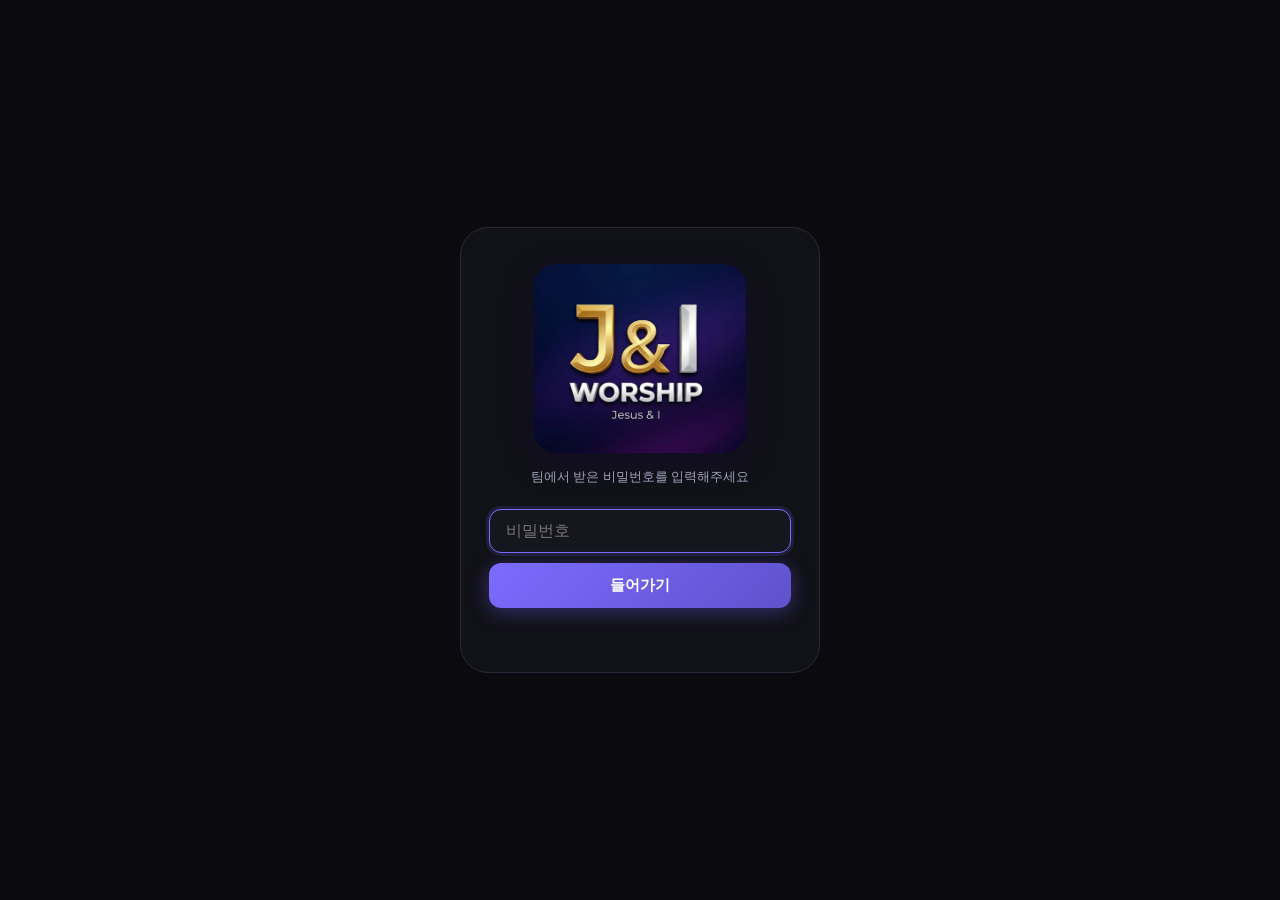
==== commit 74d15ffa: "로고 교체: 새 J&I WORSHIP 로고로 앱 아이콘·탭 아이콘·로그인 화면 Co-Authored-By: Claude Opus 5.5 <noreply@anthropic.com>" ====
--- a/docs/login.html
+++ b/docs/login.html
@@ -13,14 +13,14 @@
   <meta name="apple-mobile-web-app-status-bar-style" content="black" />
   <meta name="apple-mobile-web-app-title" content="J&amp;I worship" />
   <meta name="application-name" content="J&amp;I worship" />
-  <link rel="apple-touch-icon" href="icons/apple-touch-icon.png?v=2" />
-  <link rel="icon" type="image/png" href="icons/icon-192.png?v=2" />
-  <link rel="stylesheet" href="css/style.css?v=37" />
+  <link rel="apple-touch-icon" href="icons/apple-touch-icon.png?v=3" />
+  <link rel="icon" type="image/png" href="icons/icon-192.png?v=3" />
+  <link rel="stylesheet" href="css/style.css?v=38" />
 </head>
 <body class="login-page">
   <main class="login-box">
-    <div class="login-logo">♪</div>
-    <h1 class="login-title">J&amp;I worship</h1>
+    <img class="login-logo-img" src="icons/logo.png?v=3" alt="J&amp;I worship" width="240" height="215" />
+    <h1 class="login-title sr-only">J&amp;I worship</h1>
     <p class="login-sub" id="loginSub">팀에서 받은 비밀번호를 입력해주세요</p>
     <form id="loginForm" class="login-form" autocomplete="on">
       <input type="text" name="username" value="scoreshift" autocomplete="username" hidden />
--- a/docs/css/style.css
+++ b/docs/css/style.css
@@ -2497,3 +2497,6 @@
 .pages-box-x { background: none; border: 0; color: var(--text-primary); font-size: 22px; cursor: pointer; padding: 2px 8px; }
 .pages-box-pages { grid-template-columns: repeat(auto-fit, minmax(300px, 1fr)) !important; }
 @media (max-width: 640px) { .pages-box-pages { grid-template-columns: minmax(0, 1fr) !important; } .pages-box { padding: 10px 6px; } }
+
+.login-logo-img { display: block; width: 240px; max-width: 70%; height: auto; margin: 0 auto 14px; border-radius: 22px; box-shadow: 0 10px 30px rgba(20,10,60,.35); }
+.sr-only { position: absolute; width: 1px; height: 1px; padding: 0; margin: -1px; overflow: hidden; clip: rect(0,0,0,0); border: 0; }
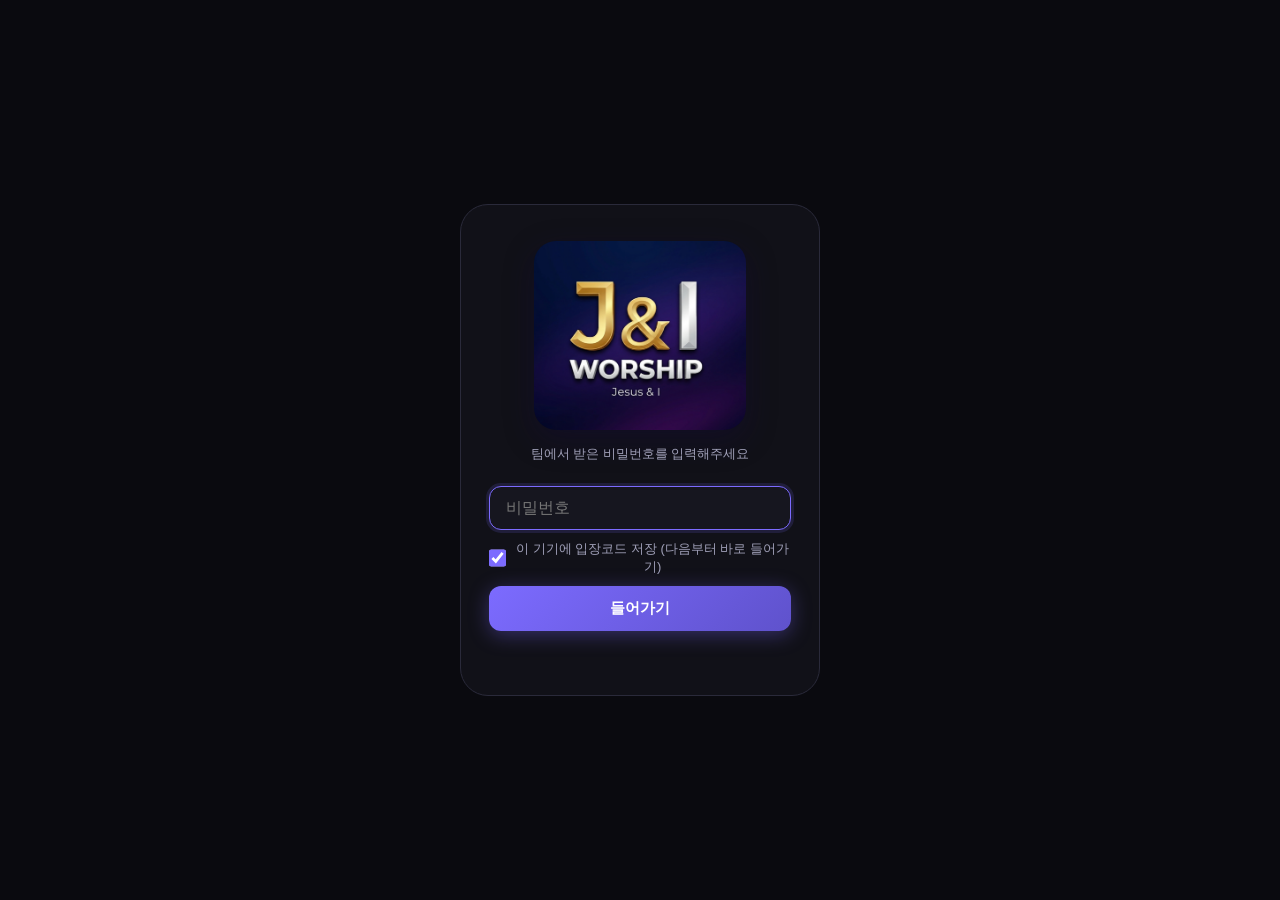
==== commit ec50c39f: "입장코드를 기기에 저장: 다음부터 자동으로 들어가기 (로그아웃하면 지움, 코드 바뀌면 다시 입력) Co-Authored-By: Claude Opus 5.5 <noreply@anth" ====
--- a/docs/login.html
+++ b/docs/login.html
@@ -15,7 +15,7 @@
   <meta name="application-name" content="J&amp;I worship" />
   <link rel="apple-touch-icon" href="icons/apple-touch-icon.png?v=3" />
   <link rel="icon" type="image/png" href="icons/icon-192.png?v=3" />
-  <link rel="stylesheet" href="css/style.css?v=38" />
+  <link rel="stylesheet" href="css/style.css?v=39" />
 </head>
 <body class="login-page">
   <main class="login-box">
@@ -26,6 +26,7 @@
       <input type="text" name="username" value="scoreshift" autocomplete="username" hidden />
       <input type="password" id="loginPassword" class="lib-search-input login-input" placeholder="비밀번호"
              autocomplete="current-password" required autofocus />
+      <label class="login-remember"><input type="checkbox" id="loginRemember" checked /> 이 기기에 입장코드 저장 (다음부터 바로 들어가기)</label>
       <button type="submit" class="btn-primary login-btn" id="loginBtn">들어가기</button>
       <p class="login-error" id="loginError" role="alert"></p>
     </form>
@@ -40,8 +41,11 @@
       document.getElementById('loginSub').textContent = '관리자 비밀번호를 입력하면 업로드·수정·삭제를 할 수 있어요';
     }
 
-    document.getElementById('loginForm').addEventListener('submit', async e => {
-      e.preventDefault();
+    const CODE_KEY = 'jandi.code';
+    const savedCode = (() => { try { return localStorage.getItem(CODE_KEY) || ''; } catch (e) { return ''; } })();
+    let autoTry = false;
+
+    async function doLogin() {
       const btn = document.getElementById('loginBtn');
       const err = document.getElementById('loginError');
       err.textContent = '';
@@ -54,16 +58,38 @@
         });
         const data = await res.json().catch(() => ({}));
         if (!res.ok) throw new Error(data.detail || `오류 (${res.status})`);
+        // 이 기기에 입장코드 저장 → 다음부터 자동으로 들어가기
+        try {
+          if (document.getElementById('loginRemember').checked) localStorage.setItem(CODE_KEY, document.getElementById('loginPassword').value);
+          else localStorage.removeItem(CODE_KEY);
+        } catch (e) {}
         // 들어간 화면에서 "OO님 어서 오세요" 한 번 띄우기
         try { sessionStorage.setItem('jandi.welcome', data.name || (data.role === 'admin' ? '관리자' : '팀원')); } catch (e) {}
         location.replace(safeNext);
       } catch (ex) {
+        if (autoTry) {
+          // 저장된 코드가 바뀌었으면 지우고 다시 입력받기
+          try { localStorage.removeItem(CODE_KEY); } catch (e) {}
+          document.getElementById('loginPassword').value = '';
+          ex = new Error('저장된 입장코드가 바뀌었어요. 다시 입력해주세요');
+        }
+        autoTry = false;
         err.textContent = ex.message;
         document.getElementById('loginPassword').select();
       } finally {
         btn.disabled = false;
       }
-    });
+    }
+
+    document.getElementById('loginForm').addEventListener('submit', e => { e.preventDefault(); autoTry = false; doLogin(); });
+
+    // 저장된 코드가 있으면 바로 들어가기 (관리자 로그인 화면은 제외)
+    if (savedCode && !params.get('admin')) {
+      document.getElementById('loginPassword').value = savedCode;
+      document.getElementById('loginSub').textContent = '저장된 입장코드로 들어가는 중...';
+      autoTry = true;
+      doLogin();
+    }
 
     if ('serviceWorker' in navigator) navigator.serviceWorker.register('sw.js').catch(() => {});
   </script>
--- a/docs/css/style.css
+++ b/docs/css/style.css
@@ -1705,6 +1705,8 @@
 .login-form { display: flex; flex-direction: column; gap: 10px; }
 .login-input { padding-left: 16px; font-size: 16px; /* 16px 미만이면 iOS가 확대함 */ }
 .login-btn { justify-content: center; padding: 13px; font-size: 15px; }
+.login-remember { display: flex; align-items: center; gap: 8px; font-size: 13px; color: var(--text-secondary, #aaa); cursor: pointer; }
+.login-remember input { width: 18px; height: 18px; accent-color: var(--accent, #8b5cf6); }
 .login-error { min-height: 18px; font-size: 13px; color: var(--pink); }
 
 .header-account { display: flex; align-items: center; gap: 6px; flex-shrink: 0; }
